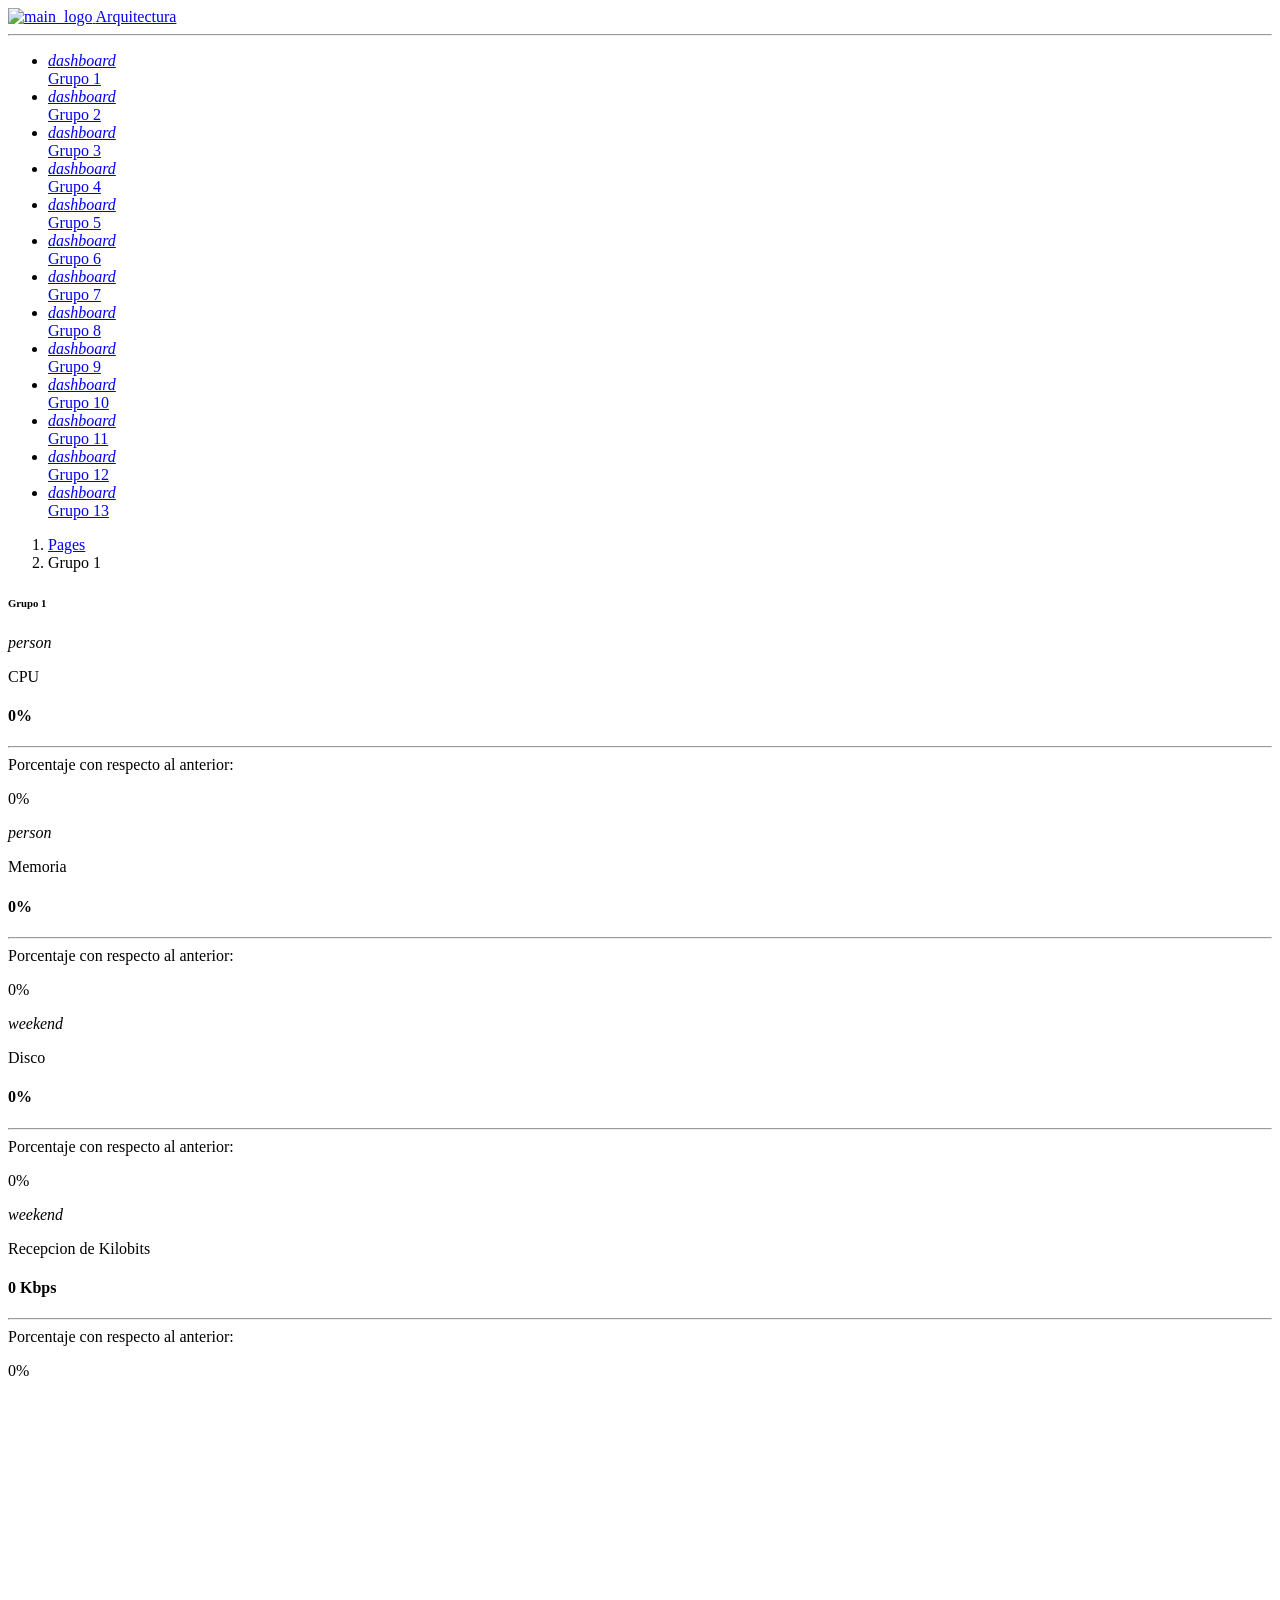
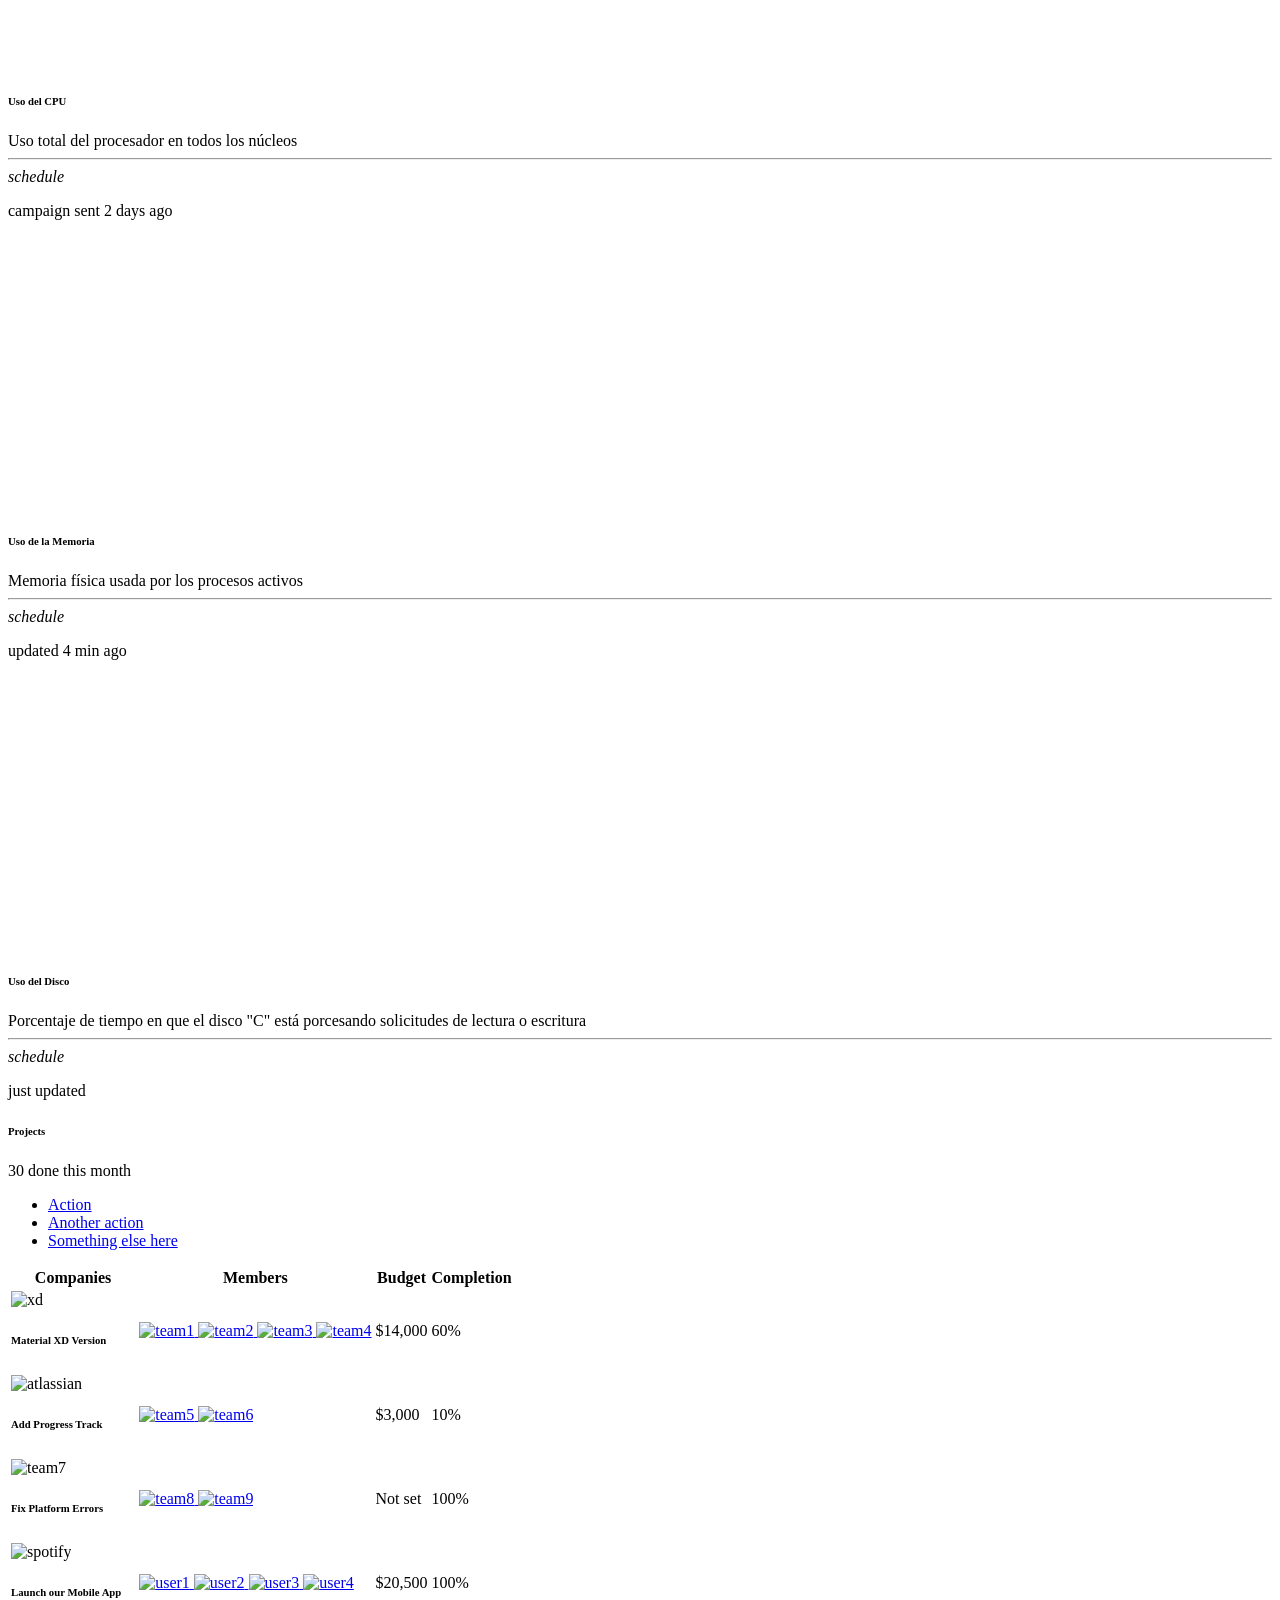
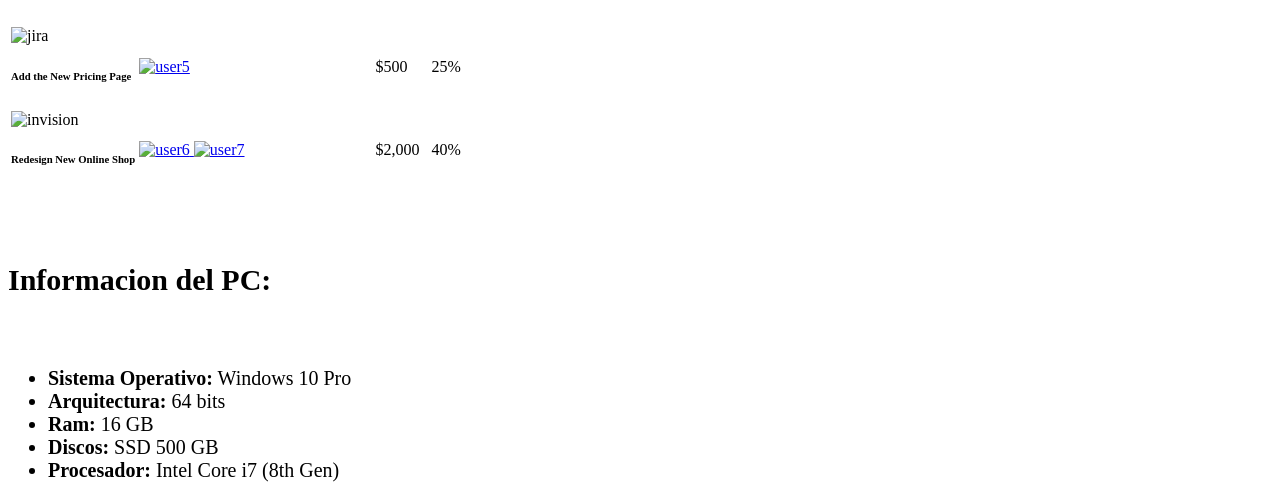
==== pages/grupo1.html @ e3a9331c "Update grupo1.html Cambios para el color sea recibido desde el mqttclient.js al html" ====
<!--
=========================================================
* Material Dashboard 2 - v3.1.0
=========================================================

* Product Page: https://www.creative-tim.com/product/material-dashboard
* Copyright 2023 Creative Tim (https://www.creative-tim.com)
* Licensed under MIT (https://www.creative-tim.com/license)
* Coded by Creative Tim

=========================================================

* The above copyright notice and this permission notice shall be included in all copies or substantial portions of the Software.
-->
<!DOCTYPE html>
<html lang="en">

<head>
  <meta charset="utf-8" />
  <meta http-equiv="Content-Type" content="text/html;charset=utf-8"/>
  <meta name="viewport" content="width=device-width, initial-scale=1, shrink-to-fit=no">
  <link rel="apple-touch-icon" sizes="76x76" href="../assets/img/apple-icon.png">
  <link rel="icon" type="image/png" href="../assets/img/favicon.png">
  <script src="https://cdnjs.cloudflare.com/ajax/libs/paho-mqtt/1.0.1/mqttws31.js" type="text/javascript"></script>
  <script type="text/javascript" src="../js/grupo1/mqttclient.js"></script>
  <title>
    Arquitectura Ordenadores
  </title>
  <!--     Fonts and icons     -->
  <link rel="stylesheet" type="text/css" href="https://fonts.googleapis.com/css?family=Roboto:300,400,500,700,900|Roboto+Slab:400,700" />
  <!-- Nucleo Icons -->
  <link href="../assets/css/nucleo-icons.css" rel="stylesheet" />
  <link href="../assets/css/nucleo-svg.css" rel="stylesheet" />
  <!-- Font Awesome Icons -->
  <script src="https://kit.fontawesome.com/42d5adcbca.js" crossorigin="anonymous"></script>
  <!-- Material Icons -->
  <link href="https://fonts.googleapis.com/icon?family=Material+Icons+Round" rel="stylesheet">
  <!-- CSS Files -->
  <link id="pagestyle" href="../assets/css/material-dashboard.css?v=3.1.0" rel="stylesheet" />
  
  <!-- Librerias para mqtt -->
  <script>
    initMqtt();
  </script>
</head>

<body  class="g-sidenav-show  bg-gray-200">
  <aside class="sidenav navbar navbar-vertical navbar-expand-xs border-0 border-radius-xl my-3 fixed-start ms-3   bg-gradient-dark" id="sidenav-main">
    <div class="sidenav-header">
      <i class="fas fa-times p-3 cursor-pointer text-white opacity-5 position-absolute end-0 top-0 d-none d-xl-none" aria-hidden="true" id="iconSidenav"></i>
      <a class="navbar-brand m-0" href="../pages/grupo1.html" target="_blank">
        <img src="../assets/img/logo-ct.png" class="navbar-brand-img h-100" alt="main_logo">
        <span class="ms-1 font-weight-bold text-white">Arquitectura</span>
      </a>
    </div>
    <hr class="horizontal light mt-0 mb-2">
    <div class="collapse navbar-collapse  w-auto " id="sidenav-collapse-main">
      <ul class="navbar-nav">
        <li class="nav-item">
          <a class="nav-link text-white active bg-gradient-primary" href="../pages/grupo1.html">
            <div class="text-white text-center me-2 d-flex align-items-center justify-content-center">
              <i class="material-icons opacity-10">dashboard</i>
            </div>
            <span class="nav-link-text ms-1">Grupo 1</span>
          </a>
        </li>
        <li class="nav-item">
          <a class="nav-link text-white " href="../pages/grupo2.html">
            <div class="text-white text-center me-2 d-flex align-items-center justify-content-center">
              <i class="material-icons opacity-10">dashboard</i>
            </div>
            <span class="nav-link-text ms-1">Grupo 2</span>
          </a>
        </li>
        <li class="nav-item">
          <a class="nav-link text-white " href="../pages/grupo3.html">
            <div class="text-white text-center me-2 d-flex align-items-center justify-content-center">
              <i class="material-icons opacity-10">dashboard</i>
            </div>
            <span class="nav-link-text ms-1">Grupo 3</span>
          </a>
        </li>
        <li class="nav-item">
          <a class="nav-link text-white " href="../pages/grupo4.html">
            <div class="text-white text-center me-2 d-flex align-items-center justify-content-center">
              <i class="material-icons opacity-10">dashboard</i>
            </div>
            <span class="nav-link-text ms-1">Grupo 4</span>
          </a>
        </li>
        <li class="nav-item">
          <a class="nav-link text-white " href="../pages/grupo5.html">
            <div class="text-white text-center me-2 d-flex align-items-center justify-content-center">
              <i class="material-icons opacity-10">dashboard</i>
            </div>
            <span class="nav-link-text ms-1">Grupo 5</span>
          </a>
        </li>
        <li class="nav-item">
          <a class="nav-link text-white " href="../pages/grupo6.html">
            <div class="text-white text-center me-2 d-flex align-items-center justify-content-center">
              <i class="material-icons opacity-10">dashboard</i>
            </div>
            <span class="nav-link-text ms-1">Grupo 6</span>
          </a>
        </li>
        <li class="nav-item">
          <a class="nav-link text-white " href="../pages/grupo7.html">
            <div class="text-white text-center me-2 d-flex align-items-center justify-content-center">
              <i class="material-icons opacity-10">dashboard</i>
            </div>
            <span class="nav-link-text ms-1">Grupo 7</span>
          </a>
        </li>
        <li class="nav-item">
          <a class="nav-link text-white " href="../pages/grupo8.html">
            <div class="text-white text-center me-2 d-flex align-items-center justify-content-center">
              <i class="material-icons opacity-10">dashboard</i>
            </div>
            <span class="nav-link-text ms-1">Grupo 8</span>
          </a>
        </li>
        <li class="nav-item">
          <a class="nav-link text-white " href="../pages/grupo9.html">
            <div class="text-white text-center me-2 d-flex align-items-center justify-content-center">
              <i class="material-icons opacity-10">dashboard</i>
            </div>
            <span class="nav-link-text ms-1">Grupo 9</span>
          </a>
        </li>
        <li class="nav-item">
          <a class="nav-link text-white " href="../pages/grupo10.html">
            <div class="text-white text-center me-2 d-flex align-items-center justify-content-center">
              <i class="material-icons opacity-10">dashboard</i>
            </div>
            <span class="nav-link-text ms-1">Grupo 10</span>
          </a>
        </li>
        <li class="nav-item">
          <a class="nav-link text-white " href="../pages/grupo11.html">
            <div class="text-white text-center me-2 d-flex align-items-center justify-content-center">
              <i class="material-icons opacity-10">dashboard</i>
            </div>
            <span class="nav-link-text ms-1">Grupo 11</span>
          </a>
        </li>
        <li class="nav-item">
          <a class="nav-link text-white " href="../pages/grupo12.html">
            <div class="text-white text-center me-2 d-flex align-items-center justify-content-center">
              <i class="material-icons opacity-10">dashboard</i>
            </div>
            <span class="nav-link-text ms-1">Grupo 12</span>
          </a>
        </li>
        <li class="nav-item">
          <a class="nav-link text-white " href="../pages/grupo13.html">
            <div class="text-white text-center me-2 d-flex align-items-center justify-content-center">
              <i class="material-icons opacity-10">dashboard</i>
            </div>
            <span class="nav-link-text ms-1">Grupo 13</span>
          </a>
        </li>
        
      </ul>
    </div>
  </aside>
  <main class="main-content position-relative max-height-vh-100 h-100 border-radius-lg ">
    <!-- Navbar -->
    <nav class="navbar navbar-main navbar-expand-lg px-0 mx-4 shadow-none border-radius-xl" id="navbarBlur" data-scroll="true">
      <div class="container-fluid py-1 px-3">
        <nav aria-label="breadcrumb">
          <ol class="breadcrumb bg-transparent mb-0 pb-0 pt-1 px-0 me-sm-6 me-5">
            <li class="breadcrumb-item text-sm"><a class="opacity-5 text-dark" href="javascript:;">Pages</a></li>
            <li class="breadcrumb-item text-sm text-dark active" aria-current="page">Grupo 1</li>
          </ol>
          <h6 class="font-weight-bolder mb-0">Grupo 1</h6>
        </nav>
     
      </div>
    </nav>
    <!-- End Navbar -->
    <div class="container-fluid py-4">
      <div class="row">
        
        <div class="col-xl-3 col-sm-6 mb-xl-0 mb-4">
          <div class="card">
            <div class="card-header p-3 pt-2">
              <div class="icon icon-lg icon-shape bg-gradient-primary shadow-primary text-center border-radius-xl mt-n4 position-absolute">
                <i class="material-icons opacity-10">person</i>
              </div>
              <div class="text-end pt-1">
                <p class="text-sm mb-0 text-capitalize">CPU</p>
                <h4 class="mb-0"><span id="cpuValue">0</span>%</h4>
              </div>
            </div>
            <hr class="dark horizontal my-0">
            <div class="card-footer p-3">
              Porcentaje con respecto al anterior:
              <p class="mb-0"><span class="text-sm font-weight-bolder"><span id="cpuPercentage">0%</span></span></p>
            </div>
          </div>
        </div>
        <div class="col-xl-3 col-sm-6 mb-xl-0 mb-4">
          <div class="card">
            <div class="card-header p-3 pt-2">
              <div class="icon icon-lg icon-shape bg-gradient-success shadow-success text-center border-radius-xl mt-n4 position-absolute">
                <i class="material-icons opacity-10">person</i>
              </div>
              <div class="text-end pt-1">
                <p class="text-sm mb-0 text-capitalize">Memoria</p>
                <h4 class="mb-0"><span id="memoryValue">0</span>%</h4>
              </div>
            </div>
            <hr class="dark horizontal my-0">
            <div class="card-footer p-3">
              Porcentaje con respecto al anterior:
              <p class="mb-0"><span class="text-sm font-weight-bolder"><span id="memoryPercentage">0%</span></span></p>
            </div>
          </div>
        </div>
        <div class="col-xl-3 col-sm-6 mb-xl-0 mb-4">
          <div class="card">
            <div class="card-header p-3 pt-2">
              <div class="icon icon-lg icon-shape bg-gradient-dark shadow-dark text-center border-radius-xl mt-n4 position-absolute">
                <i class="material-icons opacity-10">weekend</i>
              </div>
              <div class="text-end pt-1">
                <p class="text-sm mb-0 text-capitalize">Disco</p>
                <h4 class="mb-0"><span id="diskValue">0</span>%</h4>
              </div>
            </div>
            <hr class="dark horizontal my-0">
            <div class="card-footer p-3">
              Porcentaje con respecto al anterior:
              <p class="mb-0"><span class="text-sm font-weight-bolder"><span id="diskPercentage">0%</span></span></p>
            </div>
          </div>
        </div>
        <div class="col-xl-3 col-sm-6">
          <div class="card">
            <div class="card-header p-3 pt-2">
              <div class="icon icon-lg icon-shape bg-gradient-info shadow-info text-center border-radius-xl mt-n4 position-absolute">
                <i class="material-icons opacity-10">weekend</i>
              </div>
              <div class="text-end pt-1">
                <p class="text-sm mb-0 text-capitalize">Recepcion de Kilobits</p>
                <h4 class="mb-0"><span id="RecepcionValue">0</span> Kbps</h4>
              </div>
            </div>
            <hr class="dark horizontal my-0">
            <div class="card-footer p-3">
              Porcentaje con respecto al anterior:
              <p class="mb-0"><span class="text-sm font-weight-bolder"><span id="RecepcionPercentage">0%</span></span></p>
            </div>
          </div>
        </div>
      </div>
      <div class="row mt-4">
        <div class="col-lg-4 col-md-6 mt-4 mb-4">
          <div class="card z-index-2 ">
            <div class="card-header p-0 position-relative mt-n4 mx-3 z-index-2 bg-transparent">
              <div class="bg-gradient-primary shadow-primary border-radius-lg py-3 pe-1">
                <div class="chart">
                  <canvas id="myChartCPU" class="chart-canvas" height="270"></canvas>
                </div>
              </div>
            </div>
            <div class="card-body">
              <h6 class="mb-0 "> Uso del CPU</h6>
              Uso total del procesador en todos los núcleos
              <hr class="dark horizontal">
              <div class="d-flex ">
                <i class="material-icons text-sm my-auto me-1">schedule</i>
                <p class="mb-0 text-sm"> campaign sent 2 days ago </p>
              </div>
            </div>
          </div>
        </div>
        <div class="col-lg-4 col-md-6 mt-4 mb-4">
          <div class="card z-index-2  ">
            <div class="card-header p-0 position-relative mt-n4 mx-3 z-index-2 bg-transparent">
              <div class="bg-gradient-success shadow-success border-radius-lg py-3 pe-1">
                <div class="chart">
                  <canvas id="myChartMemory" class="chart-canvas" height="270"></canvas>
                </div>
              </div>
            </div>
            <div class="card-body">
              <h6 class="mb-0 "> Uso de la Memoria </h6>
              Memoria física usada por los procesos activos
              <hr class="dark horizontal">
              <div class="d-flex ">
                <i class="material-icons text-sm my-auto me-1">schedule</i>
                <p class="mb-0 text-sm"> updated 4 min ago </p>
              </div>
            </div>
          </div>
        </div>
        <div class="col-lg-4 mt-4 mb-3">
          <div class="card z-index-2 ">
            <div class="card-header p-0 position-relative mt-n4 mx-3 z-index-2 bg-transparent">
              <div class="bg-gradient-dark shadow-dark border-radius-lg py-3 pe-1">
                <div class="chart">
                  <canvas id="myChartDisk" class="chart-canvas" height="270"></canvas>
                </div>
              </div>
            </div>
            <div class="card-body">
              <h6 class="mb-0 "> Uso del Disco</h6>
              Porcentaje de tiempo en que el disco "C" está porcesando solicitudes de lectura o escritura
              <hr class="dark horizontal">
              <div class="d-flex ">
                <i class="material-icons text-sm my-auto me-1">schedule</i>
                <p class="mb-0 text-sm">just updated</p>
              </div>
            </div>
          </div>
        </div>
      </div>
      <div class="row mb-4">
        <div class="col-lg-8 col-md-6 mb-md-0 mb-4">
          <div class="card">
            <div class="card-header pb-0">
              <div class="row">
                <div class="col-lg-6 col-7">
                  <h6>Projects</h6>
                  <p class="text-sm mb-0">
                    <i class="fa fa-check text-info" aria-hidden="true"></i>
                    <span class="font-weight-bold ms-1">30 done</span> this month
                  </p>
                </div>
                <div class="col-lg-6 col-5 my-auto text-end">
                  <div class="dropdown float-lg-end pe-4">
                    <a class="cursor-pointer" id="dropdownTable" data-bs-toggle="dropdown" aria-expanded="false">
                      <i class="fa fa-ellipsis-v text-secondary"></i>
                    </a>
                    <ul class="dropdown-menu px-2 py-3 ms-sm-n4 ms-n5" aria-labelledby="dropdownTable">
                      <li><a class="dropdown-item border-radius-md" href="javascript:;">Action</a></li>
                      <li><a class="dropdown-item border-radius-md" href="javascript:;">Another action</a></li>
                      <li><a class="dropdown-item border-radius-md" href="javascript:;">Something else here</a></li>
                    </ul>
                  </div>
                </div>
              </div>
            </div>
            <div class="card-body px-0 pb-2">
              <div class="table-responsive">
                <table class="table align-items-center mb-0">
                  <thead>
                    <tr>
                      <th class="text-uppercase text-secondary text-xxs font-weight-bolder opacity-7">Companies</th>
                      <th class="text-uppercase text-secondary text-xxs font-weight-bolder opacity-7 ps-2">Members</th>
                      <th class="text-center text-uppercase text-secondary text-xxs font-weight-bolder opacity-7">Budget</th>
                      <th class="text-center text-uppercase text-secondary text-xxs font-weight-bolder opacity-7">Completion</th>
                    </tr>
                  </thead>
                  <tbody>
                    <tr>
                      <td>
                        <div class="d-flex px-2 py-1">
                          <div>
                            <img src="../assets/img/small-logos/logo-xd.svg" class="avatar avatar-sm me-3" alt="xd">
                          </div>
                          <div class="d-flex flex-column justify-content-center">
                            <h6 class="mb-0 text-sm">Material XD Version</h6>
                          </div>
                        </div>
                      </td>
                      <td>
                        <div class="avatar-group mt-2">
                          <a href="javascript:;" class="avatar avatar-xs rounded-circle" data-bs-toggle="tooltip" data-bs-placement="bottom" title="Ryan Tompson">
                            <img src="../assets/img/team-1.jpg" alt="team1">
                          </a>
                          <a href="javascript:;" class="avatar avatar-xs rounded-circle" data-bs-toggle="tooltip" data-bs-placement="bottom" title="Romina Hadid">
                            <img src="../assets/img/team-2.jpg" alt="team2">
                          </a>
                          <a href="javascript:;" class="avatar avatar-xs rounded-circle" data-bs-toggle="tooltip" data-bs-placement="bottom" title="Alexander Smith">
                            <img src="../assets/img/team-3.jpg" alt="team3">
                          </a>
                          <a href="javascript:;" class="avatar avatar-xs rounded-circle" data-bs-toggle="tooltip" data-bs-placement="bottom" title="Jessica Doe">
                            <img src="../assets/img/team-4.jpg" alt="team4">
                          </a>
                        </div>
                      </td>
                      <td class="align-middle text-center text-sm">
                        <span class="text-xs font-weight-bold"> $14,000 </span>
                      </td>
                      <td class="align-middle">
                        <div class="progress-wrapper w-75 mx-auto">
                          <div class="progress-info">
                            <div class="progress-percentage">
                              <span class="text-xs font-weight-bold">60%</span>
                            </div>
                          </div>
                          <div class="progress">
                            <div class="progress-bar bg-gradient-info w-60" role="progressbar" aria-valuenow="60" aria-valuemin="0" aria-valuemax="100"></div>
                          </div>
                        </div>
                      </td>
                    </tr>
                    <tr>
                      <td>
                        <div class="d-flex px-2 py-1">
                          <div>
                            <img src="../assets/img/small-logos/logo-atlassian.svg" class="avatar avatar-sm me-3" alt="atlassian">
                          </div>
                          <div class="d-flex flex-column justify-content-center">
                            <h6 class="mb-0 text-sm">Add Progress Track</h6>
                          </div>
                        </div>
                      </td>
                      <td>
                        <div class="avatar-group mt-2">
                          <a href="javascript:;" class="avatar avatar-xs rounded-circle" data-bs-toggle="tooltip" data-bs-placement="bottom" title="Romina Hadid">
                            <img src="../assets/img/team-2.jpg" alt="team5">
                          </a>
                          <a href="javascript:;" class="avatar avatar-xs rounded-circle" data-bs-toggle="tooltip" data-bs-placement="bottom" title="Jessica Doe">
                            <img src="../assets/img/team-4.jpg" alt="team6">
                          </a>
                        </div>
                      </td>
                      <td class="align-middle text-center text-sm">
                        <span class="text-xs font-weight-bold"> $3,000 </span>
                      </td>
                      <td class="align-middle">
                        <div class="progress-wrapper w-75 mx-auto">
                          <div class="progress-info">
                            <div class="progress-percentage">
                              <span class="text-xs font-weight-bold">10%</span>
                            </div>
                          </div>
                          <div class="progress">
                            <div class="progress-bar bg-gradient-info w-10" role="progressbar" aria-valuenow="10" aria-valuemin="0" aria-valuemax="100"></div>
                          </div>
                        </div>
                      </td>
                    </tr>
                    <tr>
                      <td>
                        <div class="d-flex px-2 py-1">
                          <div>
                            <img src="../assets/img/small-logos/logo-slack.svg" class="avatar avatar-sm me-3" alt="team7">
                          </div>
                          <div class="d-flex flex-column justify-content-center">
                            <h6 class="mb-0 text-sm">Fix Platform Errors</h6>
                          </div>
                        </div>
                      </td>
                      <td>
                        <div class="avatar-group mt-2">
                          <a href="javascript:;" class="avatar avatar-xs rounded-circle" data-bs-toggle="tooltip" data-bs-placement="bottom" title="Romina Hadid">
                            <img src="../assets/img/team-3.jpg" alt="team8">
                          </a>
                          <a href="javascript:;" class="avatar avatar-xs rounded-circle" data-bs-toggle="tooltip" data-bs-placement="bottom" title="Jessica Doe">
                            <img src="../assets/img/team-1.jpg" alt="team9">
                          </a>
                        </div>
                      </td>
                      <td class="align-middle text-center text-sm">
                        <span class="text-xs font-weight-bold"> Not set </span>
                      </td>
                      <td class="align-middle">
                        <div class="progress-wrapper w-75 mx-auto">
                          <div class="progress-info">
                            <div class="progress-percentage">
                              <span class="text-xs font-weight-bold">100%</span>
                            </div>
                          </div>
                          <div class="progress">
                            <div class="progress-bar bg-gradient-success w-100" role="progressbar" aria-valuenow="100" aria-valuemin="0" aria-valuemax="100"></div>
                          </div>
                        </div>
                      </td>
                    </tr>
                    <tr>
                      <td>
                        <div class="d-flex px-2 py-1">
                          <div>
                            <img src="../assets/img/small-logos/logo-spotify.svg" class="avatar avatar-sm me-3" alt="spotify">
                          </div>
                          <div class="d-flex flex-column justify-content-center">
                            <h6 class="mb-0 text-sm">Launch our Mobile App</h6>
                          </div>
                        </div>
                      </td>
                      <td>
                        <div class="avatar-group mt-2">
                          <a href="javascript:;" class="avatar avatar-xs rounded-circle" data-bs-toggle="tooltip" data-bs-placement="bottom" title="Ryan Tompson">
                            <img src="../assets/img/team-4.jpg" alt="user1">
                          </a>
                          <a href="javascript:;" class="avatar avatar-xs rounded-circle" data-bs-toggle="tooltip" data-bs-placement="bottom" title="Romina Hadid">
                            <img src="../assets/img/team-3.jpg" alt="user2">
                          </a>
                          <a href="javascript:;" class="avatar avatar-xs rounded-circle" data-bs-toggle="tooltip" data-bs-placement="bottom" title="Alexander Smith">
                            <img src="../assets/img/team-4.jpg" alt="user3">
                          </a>
                          <a href="javascript:;" class="avatar avatar-xs rounded-circle" data-bs-toggle="tooltip" data-bs-placement="bottom" title="Jessica Doe">
                            <img src="../assets/img/team-1.jpg" alt="user4">
                          </a>
                        </div>
                      </td>
                      <td class="align-middle text-center text-sm">
                        <span class="text-xs font-weight-bold"> $20,500 </span>
                      </td>
                      <td class="align-middle">
                        <div class="progress-wrapper w-75 mx-auto">
                          <div class="progress-info">
                            <div class="progress-percentage">
                              <span class="text-xs font-weight-bold">100%</span>
                            </div>
                          </div>
                          <div class="progress">
                            <div class="progress-bar bg-gradient-success w-100" role="progressbar" aria-valuenow="100" aria-valuemin="0" aria-valuemax="100"></div>
                          </div>
                        </div>
                      </td>
                    </tr>
                    <tr>
                      <td>
                        <div class="d-flex px-2 py-1">
                          <div>
                            <img src="../assets/img/small-logos/logo-jira.svg" class="avatar avatar-sm me-3" alt="jira">
                          </div>
                          <div class="d-flex flex-column justify-content-center">
                            <h6 class="mb-0 text-sm">Add the New Pricing Page</h6>
                          </div>
                        </div>
                      </td>
                      <td>
                        <div class="avatar-group mt-2">
                          <a href="javascript:;" class="avatar avatar-xs rounded-circle" data-bs-toggle="tooltip" data-bs-placement="bottom" title="Ryan Tompson">
                            <img src="../assets/img/team-4.jpg" alt="user5">
                          </a>
                        </div>
                      </td>
                      <td class="align-middle text-center text-sm">
                        <span class="text-xs font-weight-bold"> $500 </span>
                      </td>
                      <td class="align-middle">
                        <div class="progress-wrapper w-75 mx-auto">
                          <div class="progress-info">
                            <div class="progress-percentage">
                              <span class="text-xs font-weight-bold">25%</span>
                            </div>
                          </div>
                          <div class="progress">
                            <div class="progress-bar bg-gradient-info w-25" role="progressbar" aria-valuenow="25" aria-valuemin="0" aria-valuemax="25"></div>
                          </div>
                        </div>
                      </td>
                    </tr>
                    <tr>
                      <td>
                        <div class="d-flex px-2 py-1">
                          <div>
                            <img src="../assets/img/small-logos/logo-invision.svg" class="avatar avatar-sm me-3" alt="invision">
                          </div>
                          <div class="d-flex flex-column justify-content-center">
                            <h6 class="mb-0 text-sm">Redesign New Online Shop</h6>
                          </div>
                        </div>
                      </td>
                      <td>
                        <div class="avatar-group mt-2">
                          <a href="javascript:;" class="avatar avatar-xs rounded-circle" data-bs-toggle="tooltip" data-bs-placement="bottom" title="Ryan Tompson">
                            <img src="../assets/img/team-1.jpg" alt="user6">
                          </a>
                          <a href="javascript:;" class="avatar avatar-xs rounded-circle" data-bs-toggle="tooltip" data-bs-placement="bottom" title="Jessica Doe">
                            <img src="../assets/img/team-4.jpg" alt="user7">
                          </a>
                        </div>
                      </td>
                      <td class="align-middle text-center text-sm">
                        <span class="text-xs font-weight-bold"> $2,000 </span>
                      </td>
                      <td class="align-middle">
                        <div class="progress-wrapper w-75 mx-auto">
                          <div class="progress-info">
                            <div class="progress-percentage">
                              <span class="text-xs font-weight-bold">40%</span>
                            </div>
                          </div>
                          <div class="progress">
                            <div class="progress-bar bg-gradient-info w-40" role="progressbar" aria-valuenow="40" aria-valuemin="0" aria-valuemax="40"></div>
                          </div>
                        </div>
                      </td>
                    </tr>
                  </tbody>
                </table>
              </div>
            </div>
          </div>
        </div>
        <div class="col-lg-4 col-md-6">
          <div class="card h-100" style="font-size: 20px;">
            <div class="card-header pb-0" >
              <h6 style="font-size: 30px;">Informacion del PC:</h6>
            </div>
            <div class="card-body p-3">
              <ul style="list-style-type: disc; color: rgb(0, 0, 0);">
                <li><b>Sistema Operativo:</b> Windows 10 Pro</li>
                <li><b>Arquitectura:</b> 64 bits</li>
                <li><b>Ram:</b> 16 GB</li>
                <li><b>Discos:</b> SSD 500 GB</li>
                <li><b>Procesador:</b> Intel Core i7 (8th Gen)</li>            </div>
          </div>
        </div>
    
    </div>
  </main>
  <!--   Core JS Files   -->
  <script src="../assets/js/core/popper.min.js"></script>
  <script src="../assets/js/core/bootstrap.min.js"></script>
  <script src="../assets/js/plugins/perfect-scrollbar.min.js"></script>
  <script src="../assets/js/plugins/smooth-scrollbar.min.js"></script>
  <script src="../assets/js/plugins/chartjs.min.js"></script>
  <script>
    var win = navigator.platform.indexOf('Win') > -1;
    if (win && document.querySelector('#sidenav-scrollbar')) {
      var options = {
        damping: '0.5'
      }
      Scrollbar.init(document.querySelector('#sidenav-scrollbar'), options);
    }
  </script>
  <!-- Github buttons -->
  <script async defer src="https://buttons.github.io/buttons.js"></script>
  <!-- Control Center for Material Dashboard: parallax effects, scripts for the example pages etc -->
  <script src="../assets/js/material-dashboard.min.js?v=3.1.0"></script>

   <!-- Grafico -->
   <script type="text/javascript" src="../js/grupo1/grafico.js"></script>
</body>

</html>
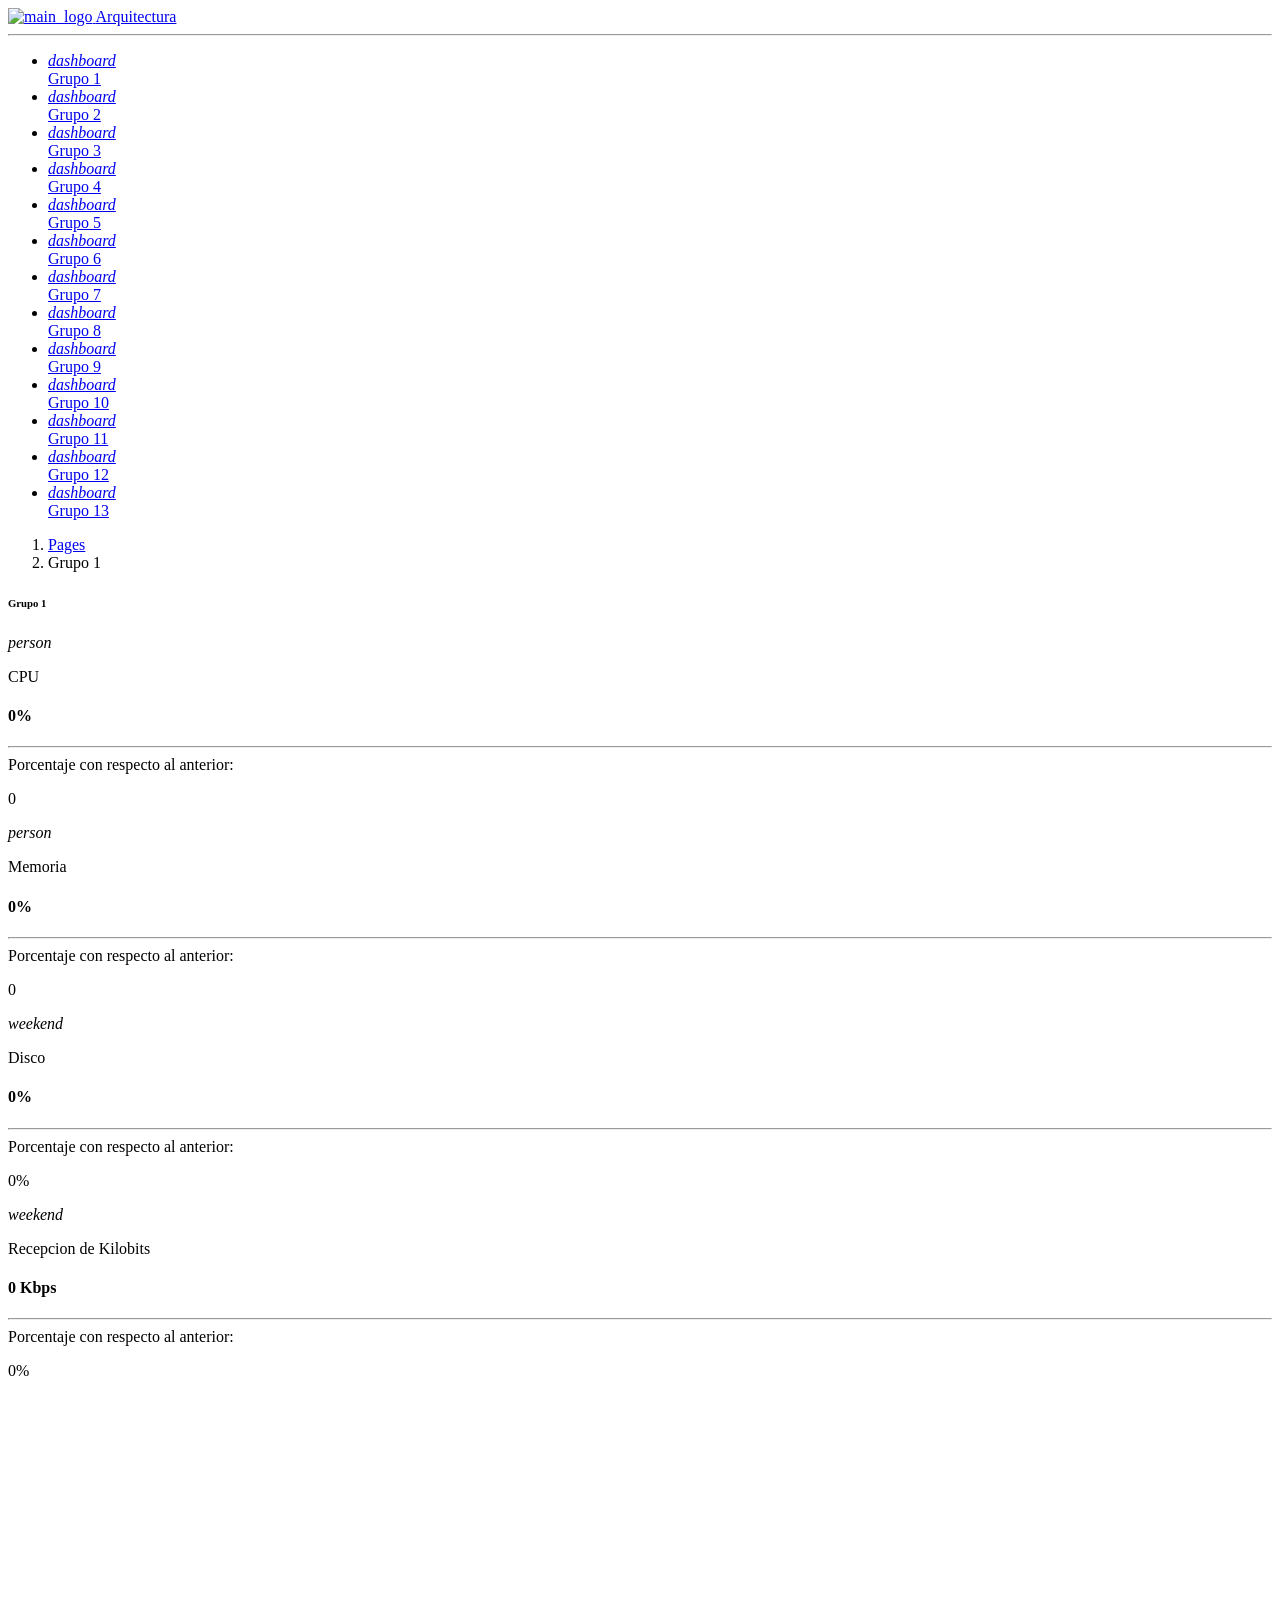
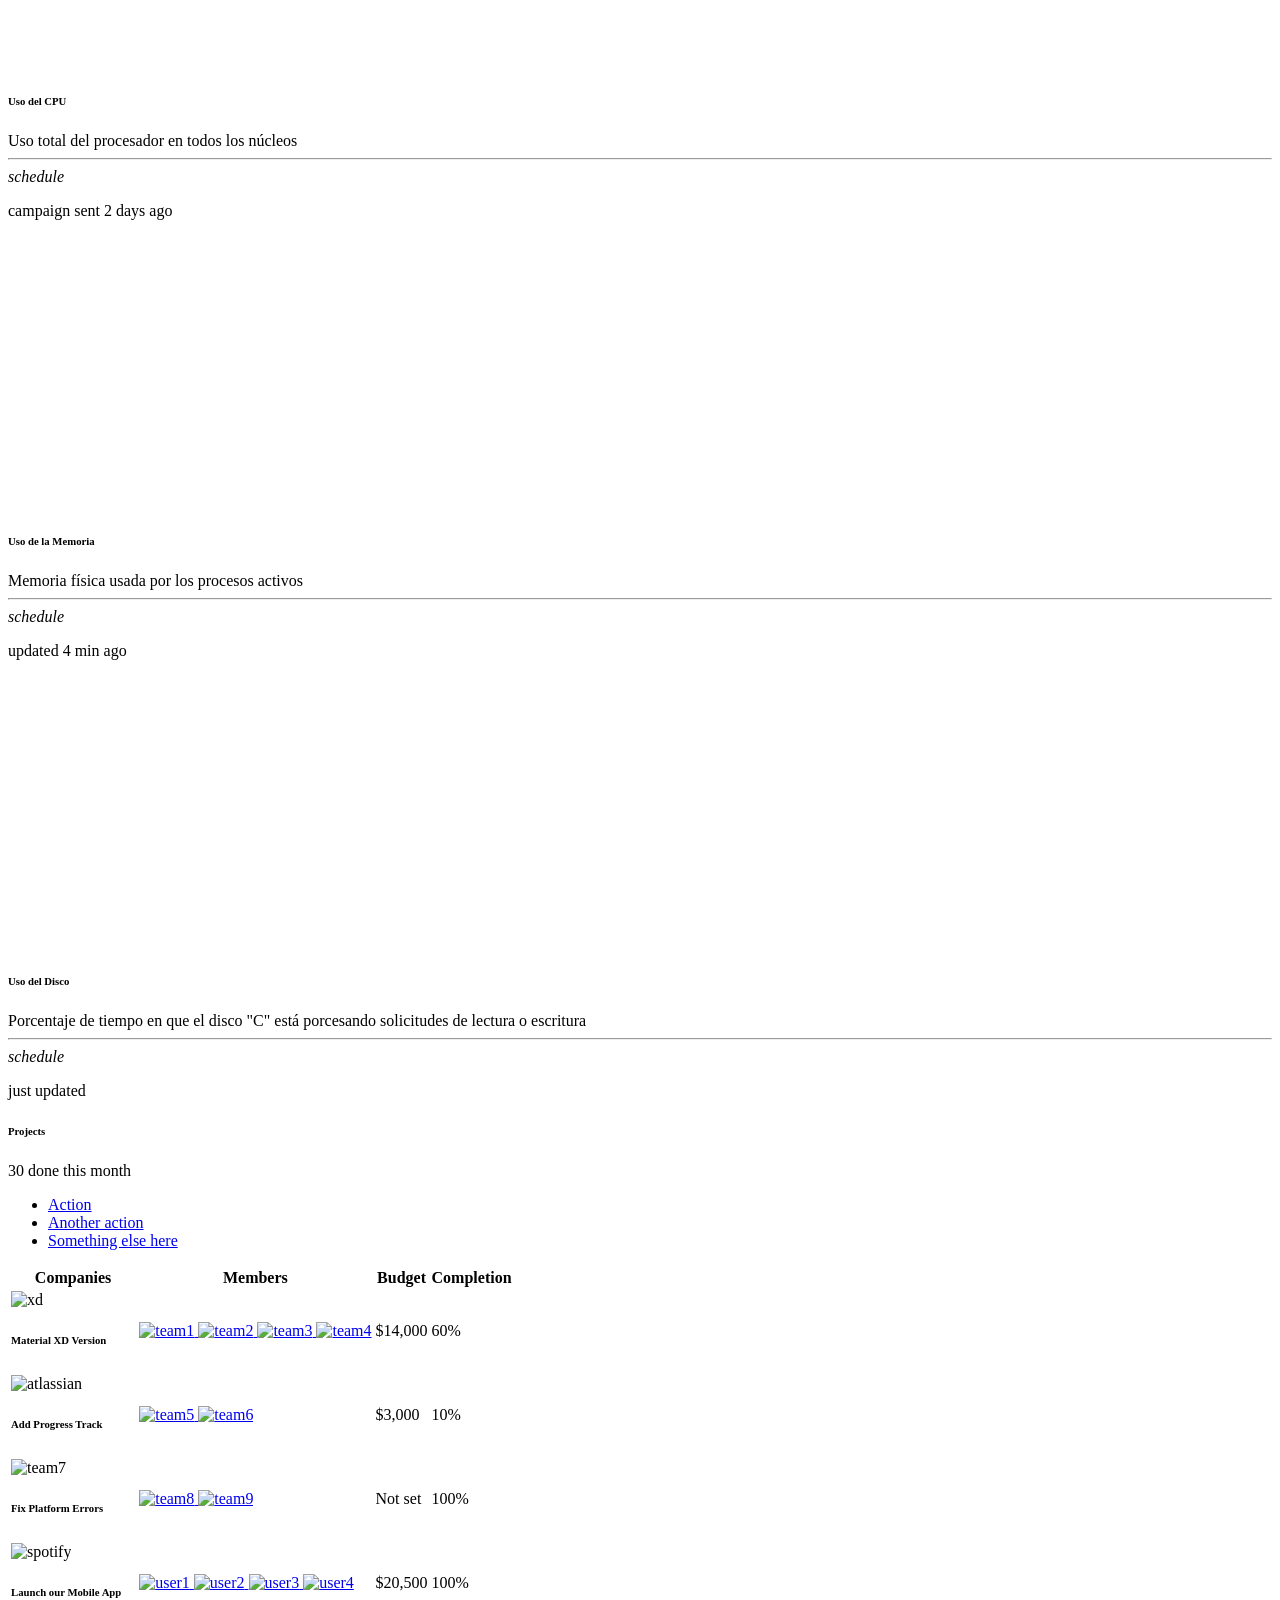
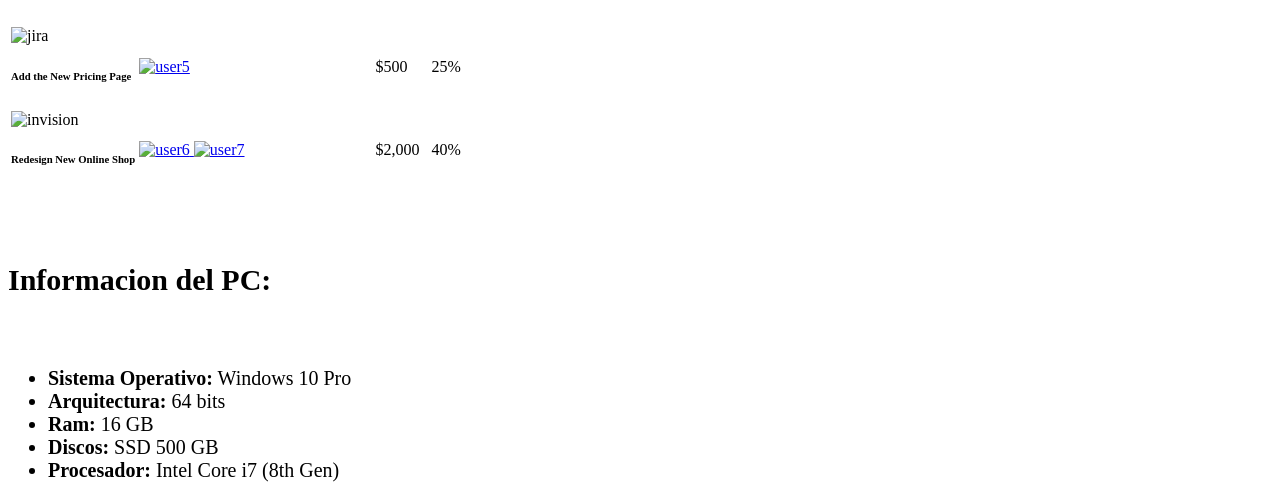
==== commit b1b6b4ab: "Merge branch 'JuanPa90Cap:main' into main" ====
--- a/pages/grupo1.html
+++ b/pages/grupo1.html
@@ -42,6 +42,7 @@
   <script>
     initMqtt();
   </script>
+  
 </head>
 
 <body  class="g-sidenav-show  bg-gray-200">
@@ -196,7 +197,7 @@
             <hr class="dark horizontal my-0">
             <div class="card-footer p-3">
               Porcentaje con respecto al anterior:
-              <p class="mb-0"><span class="text-sm font-weight-bolder"><span id="cpuPercentage">0%</span></span></p>
+              <p class="mb-0"><span class="text-success text-sm font-weight-bolder"><span id="cpuPercentage">0</span></span></p>
             </div>
           </div>
         </div>
@@ -214,7 +215,7 @@
             <hr class="dark horizontal my-0">
             <div class="card-footer p-3">
               Porcentaje con respecto al anterior:
-              <p class="mb-0"><span class="text-sm font-weight-bolder"><span id="memoryPercentage">0%</span></span></p>
+              <p class="mb-0"><span class="text-danger text-sm font-weight-bolder"><span id="memoryPercentage">0</span></span></p>
             </div>
           </div>
         </div>
@@ -232,7 +233,7 @@
             <hr class="dark horizontal my-0">
             <div class="card-footer p-3">
               Porcentaje con respecto al anterior:
-              <p class="mb-0"><span class="text-sm font-weight-bolder"><span id="diskPercentage">0%</span></span></p>
+              <p class="mb-0"><span class="text-success text-sm font-weight-bolder"><span id="diskPercentage">0%</span></span></p>
             </div>
           </div>
         </div>
@@ -250,7 +251,7 @@
             <hr class="dark horizontal my-0">
             <div class="card-footer p-3">
               Porcentaje con respecto al anterior:
-              <p class="mb-0"><span class="text-sm font-weight-bolder"><span id="RecepcionPercentage">0%</span></span></p>
+              <p class="mb-0"><span class="text-success text-sm font-weight-bolder"><span id="RecepcionPercentage">0%</span></span></p>
             </div>
           </div>
         </div>
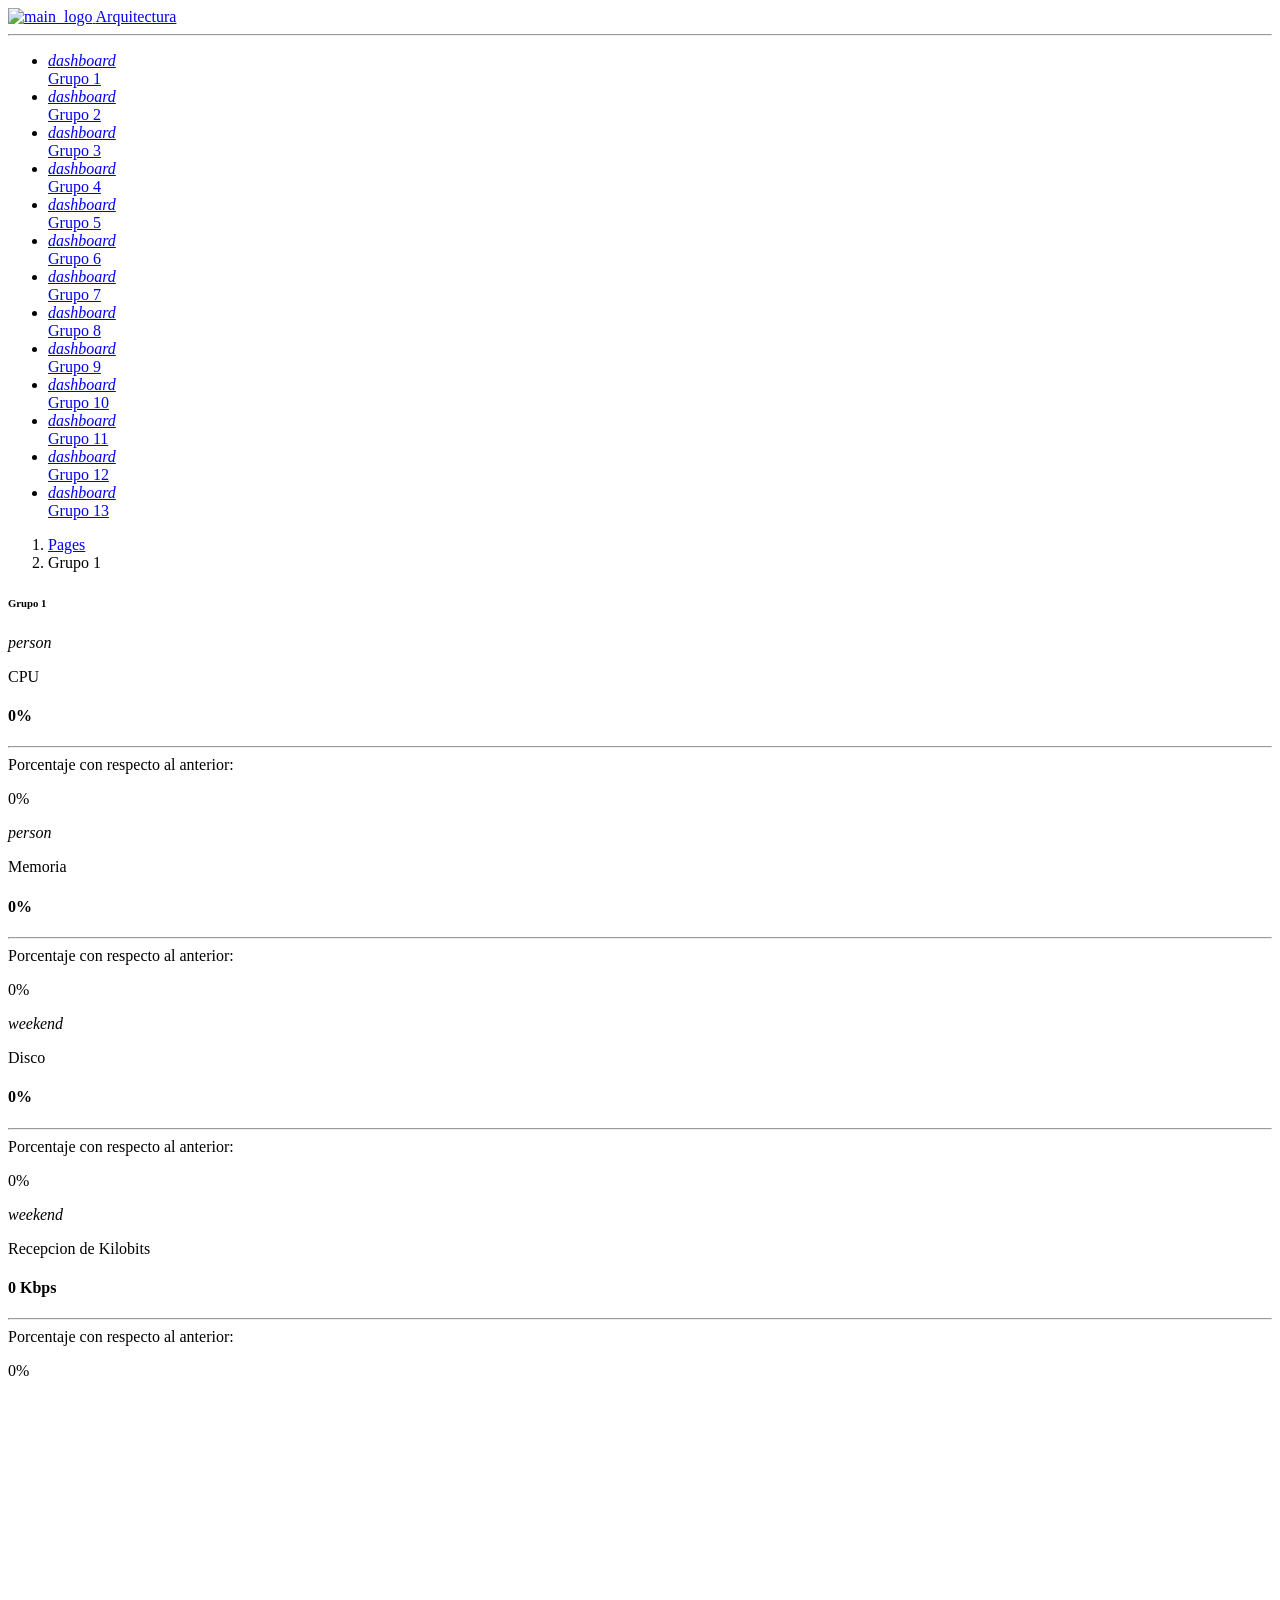
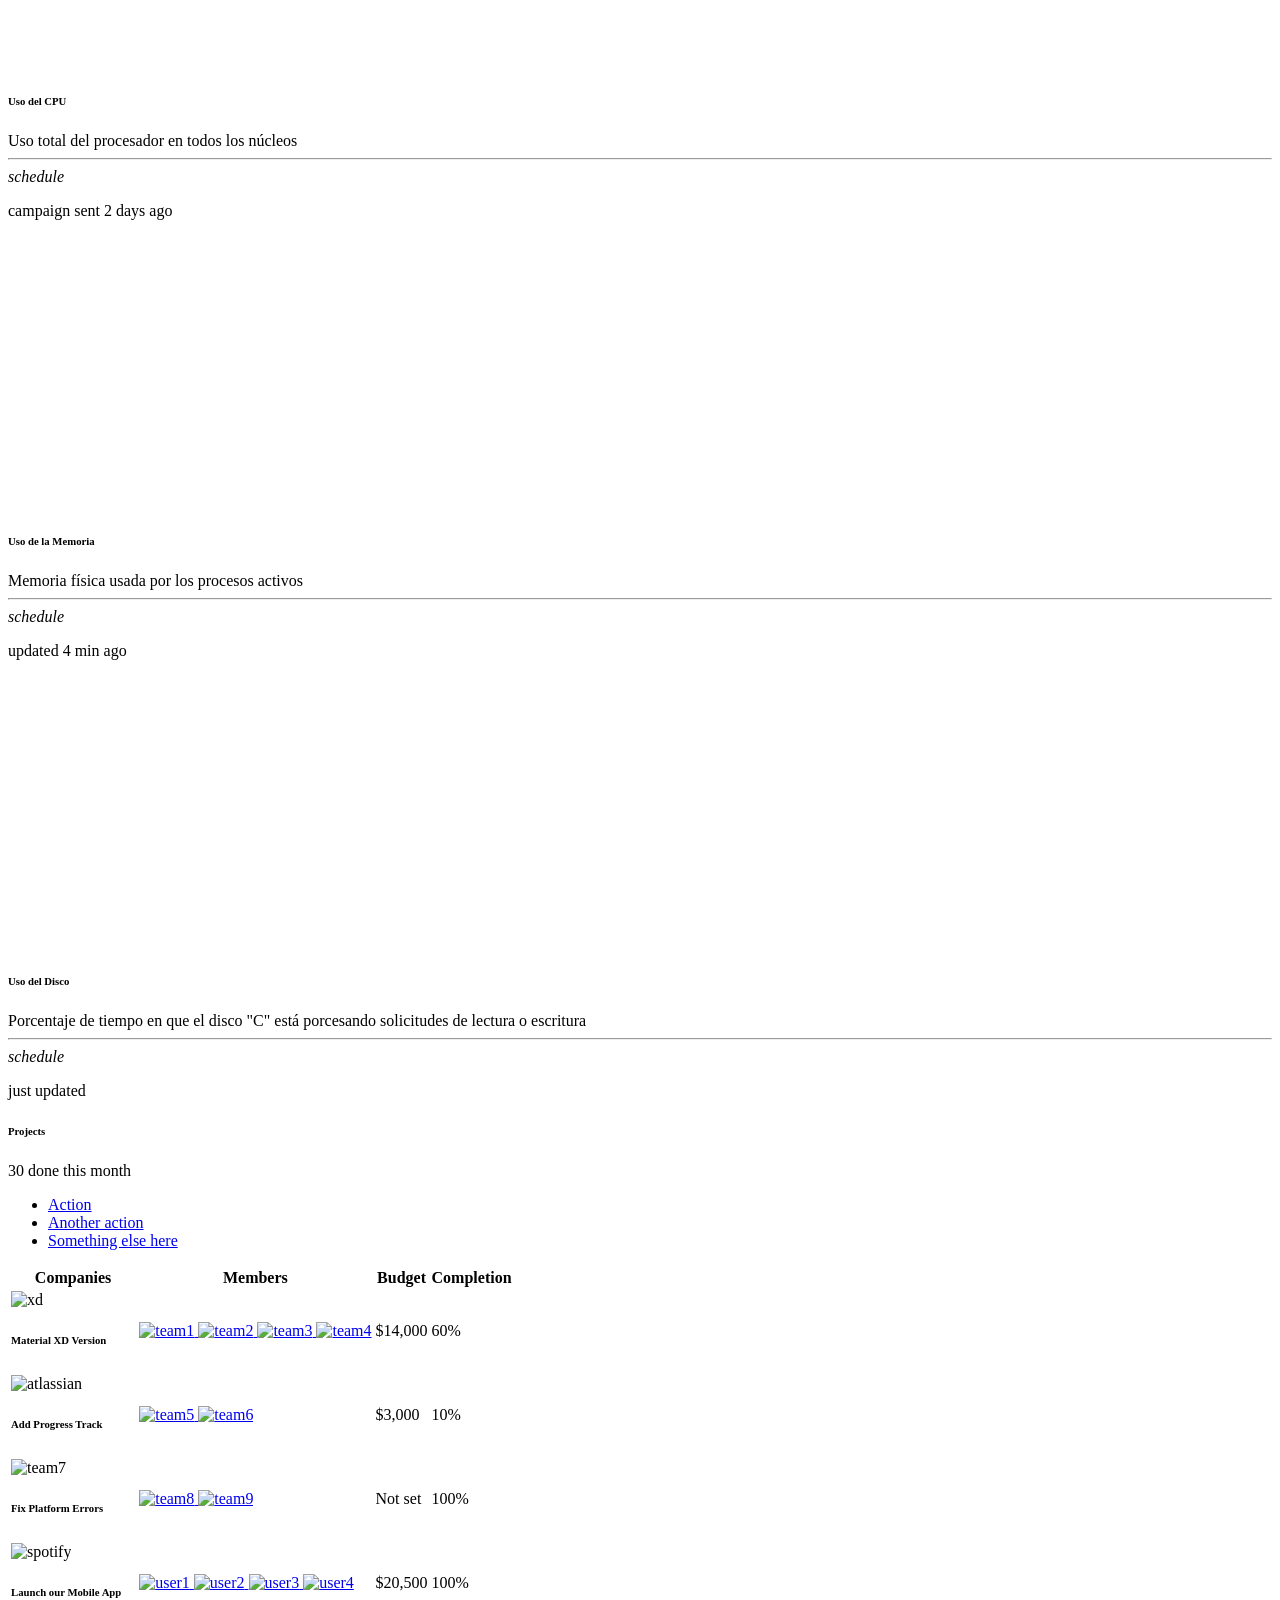
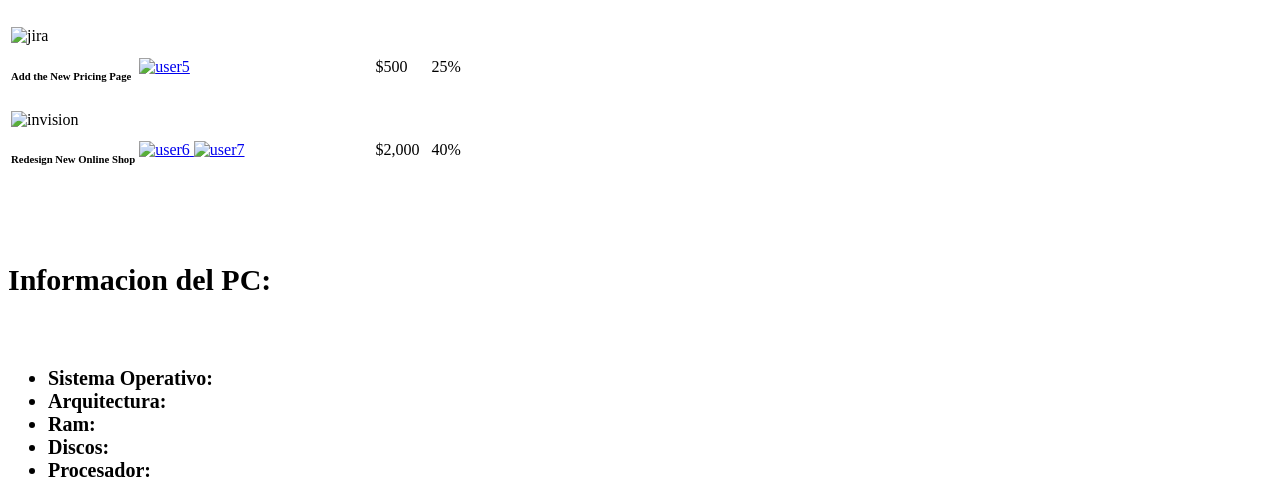
==== commit 75828ce4: "Update info PC Se modifico para que logre recibir los datos y mostrarlos de la información de la PC" ====
--- a/pages/grupo1.html
+++ b/pages/grupo1.html
@@ -42,7 +42,6 @@
   <script>
     initMqtt();
   </script>
-  
 </head>
 
 <body  class="g-sidenav-show  bg-gray-200">
@@ -197,7 +196,7 @@
             <hr class="dark horizontal my-0">
             <div class="card-footer p-3">
               Porcentaje con respecto al anterior:
-              <p class="mb-0"><span class="text-success text-sm font-weight-bolder"><span id="cpuPercentage">0</span></span></p>
+              <p class="mb-0"><span class="text-sm font-weight-bolder"><span id="cpuPercentage">0%</span></span></p>
             </div>
           </div>
         </div>
@@ -215,7 +214,7 @@
             <hr class="dark horizontal my-0">
             <div class="card-footer p-3">
               Porcentaje con respecto al anterior:
-              <p class="mb-0"><span class="text-danger text-sm font-weight-bolder"><span id="memoryPercentage">0</span></span></p>
+              <p class="mb-0"><span class="text-sm font-weight-bolder"><span id="memoryPercentage">0%</span></span></p>
             </div>
           </div>
         </div>
@@ -233,7 +232,7 @@
             <hr class="dark horizontal my-0">
             <div class="card-footer p-3">
               Porcentaje con respecto al anterior:
-              <p class="mb-0"><span class="text-success text-sm font-weight-bolder"><span id="diskPercentage">0%</span></span></p>
+              <p class="mb-0"><span class="text-sm font-weight-bolder"><span id="diskPercentage">0%</span></span></p>
             </div>
           </div>
         </div>
@@ -251,7 +250,7 @@
             <hr class="dark horizontal my-0">
             <div class="card-footer p-3">
               Porcentaje con respecto al anterior:
-              <p class="mb-0"><span class="text-success text-sm font-weight-bolder"><span id="RecepcionPercentage">0%</span></span></p>
+              <p class="mb-0"><span class="text-sm font-weight-bolder"><span id="RecepcionPercentage">0%</span></span></p>
             </div>
           </div>
         </div>
@@ -600,11 +599,12 @@
             </div>
             <div class="card-body p-3">
               <ul style="list-style-type: disc; color: rgb(0, 0, 0);">
-                <li><b>Sistema Operativo:</b> Windows 10 Pro</li>
-                <li><b>Arquitectura:</b> 64 bits</li>
-                <li><b>Ram:</b> 16 GB</li>
-                <li><b>Discos:</b> SSD 500 GB</li>
-                <li><b>Procesador:</b> Intel Core i7 (8th Gen)</li>            </div>
+                <li><b>Sistema Operativo:</b> <span id="sistemaValue"></span></li>
+                <li><b>Arquitectura:</b> <span id="arquitecturaValue"></span></li>
+                <li><b>Ram:</b> <span id="ramValue"></span></li>
+                <li><b>Discos:</b> <span id="almacenamientoValue"></span></li>
+                <li><b>Procesador:</b> <span id="procesadorValue"></span></li>            
+              </div>
           </div>
         </div>
     
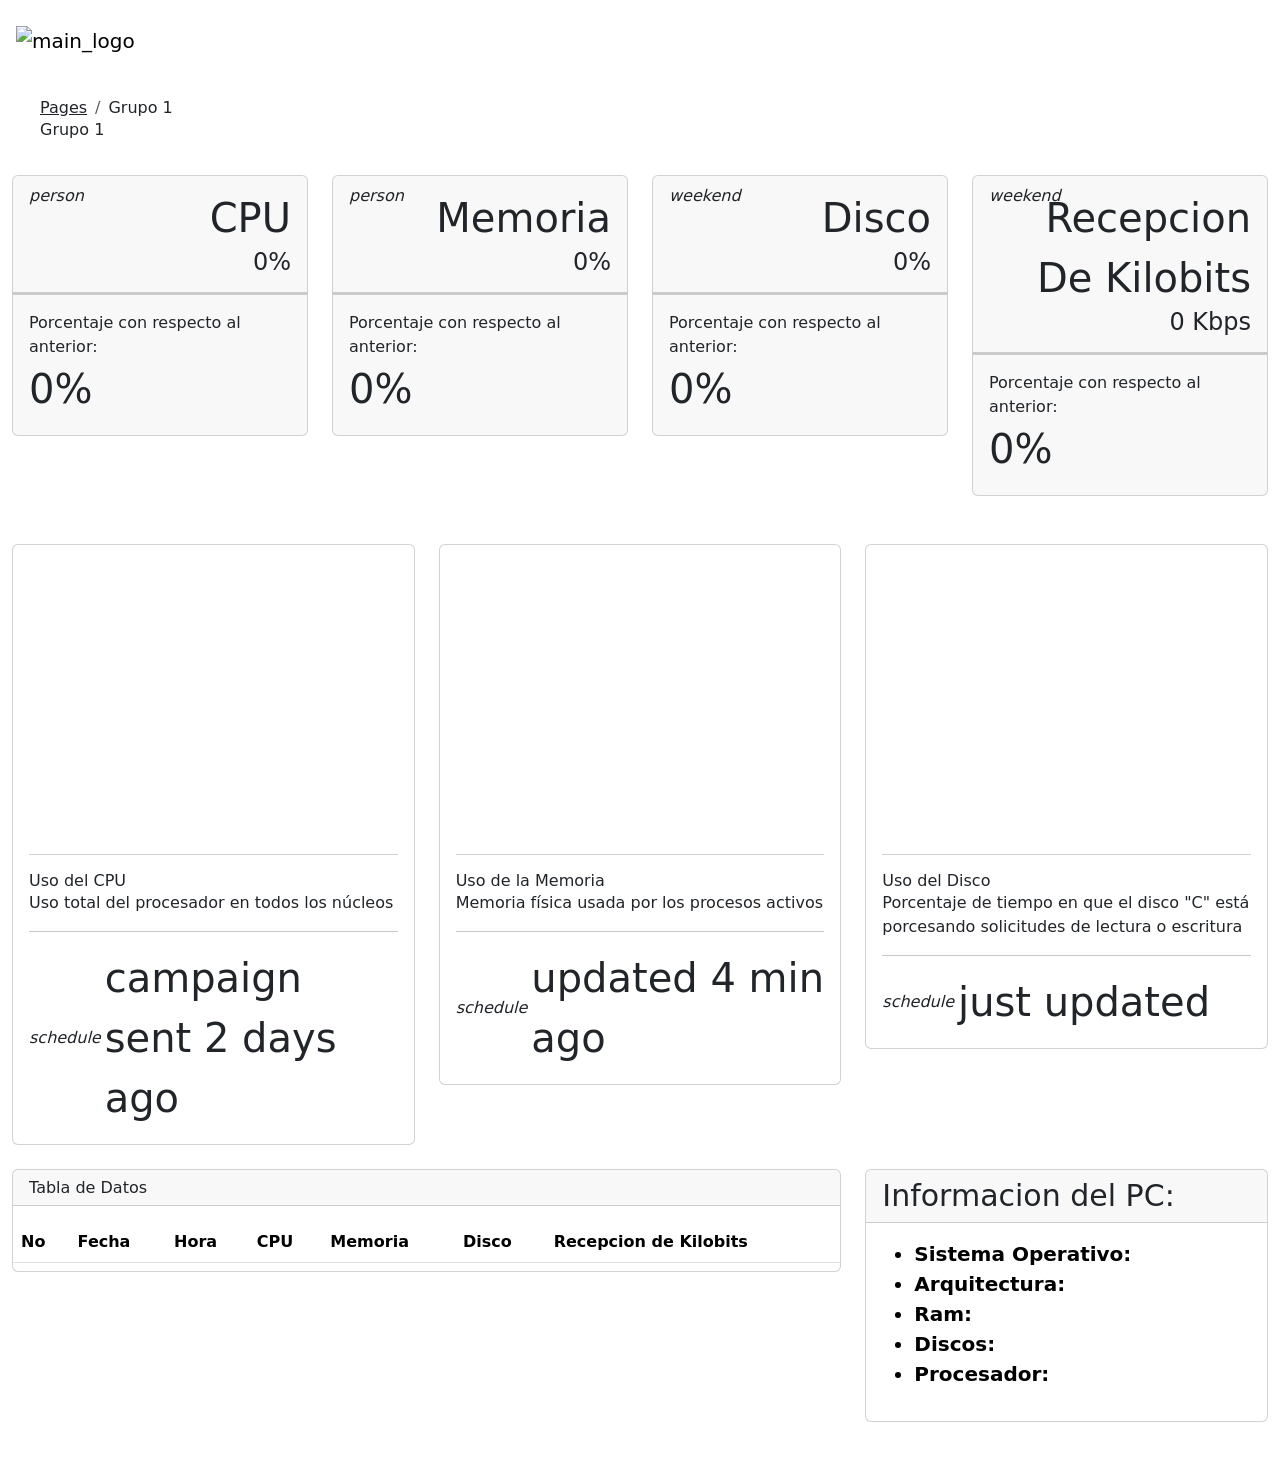
==== commit 9c67b4a0: "Update grupo1.html Se modifico para que la tabla funcione con el firebase.js y muestra su tabla de d" ====
--- a/pages/grupo1.html
+++ b/pages/grupo1.html
@@ -38,6 +38,18 @@
   <!-- CSS Files -->
   <link id="pagestyle" href="../assets/css/material-dashboard.css?v=3.1.0" rel="stylesheet" />
   
+   <!-- jquery -->
+   <script src="https://ajax.googleapis.com/ajax/libs/jquery/3.3.1/jquery.min.js"></script>
+
+   <!-- bootstrap -->
+   <link href="https://cdn.jsdelivr.net/npm/bootstrap@5.1.3/dist/css/bootstrap.min.css" rel="stylesheet" integrity="sha384-1BmE4kWBq78iYhFldvKuhfTAU6auU8tT94WrHftjDbrCEXSU1oBoqyl2QvZ6jIW3" crossorigin="anonymous">
+
+   <link rel="stylesheet"  type="text/css" href="../estilos/style.css">
+   <!-- DataTables -->
+   <link rel="stylesheet"  type="text/css" href="../datatables/datatables.min.css"/>
+   <link rel="stylesheet"  type="text/css" href="../datatables/DataTables-1.11.3/css/dataTables.bootstrap4.min.css"/>
+   <link rel="stylesheet"  type="text/css" href="../datatables/DataTables-1.11.3/css/dataTables.bootstrap4.min.css"/>
+
   <!-- Librerias para mqtt -->
   <script>
     initMqtt();
@@ -323,270 +335,26 @@
             <div class="card-header pb-0">
               <div class="row">
                 <div class="col-lg-6 col-7">
-                  <h6>Projects</h6>
-                  <p class="text-sm mb-0">
-                    <i class="fa fa-check text-info" aria-hidden="true"></i>
-                    <span class="font-weight-bold ms-1">30 done</span> this month
-                  </p>
-                </div>
-                <div class="col-lg-6 col-5 my-auto text-end">
-                  <div class="dropdown float-lg-end pe-4">
-                    <a class="cursor-pointer" id="dropdownTable" data-bs-toggle="dropdown" aria-expanded="false">
-                      <i class="fa fa-ellipsis-v text-secondary"></i>
-                    </a>
-                    <ul class="dropdown-menu px-2 py-3 ms-sm-n4 ms-n5" aria-labelledby="dropdownTable">
-                      <li><a class="dropdown-item border-radius-md" href="javascript:;">Action</a></li>
-                      <li><a class="dropdown-item border-radius-md" href="javascript:;">Another action</a></li>
-                      <li><a class="dropdown-item border-radius-md" href="javascript:;">Something else here</a></li>
-                    </ul>
-                  </div>
+                  <h6>Tabla de Datos</h6>
                 </div>
               </div>
             </div>
             <div class="card-body px-0 pb-2">
               <div class="table-responsive">
-                <table class="table align-items-center mb-0">
+                <table id="tablaValores" class="table align-items-center mb-0" >
                   <thead>
                     <tr>
-                      <th class="text-uppercase text-secondary text-xxs font-weight-bolder opacity-7">Companies</th>
-                      <th class="text-uppercase text-secondary text-xxs font-weight-bolder opacity-7 ps-2">Members</th>
-                      <th class="text-center text-uppercase text-secondary text-xxs font-weight-bolder opacity-7">Budget</th>
-                      <th class="text-center text-uppercase text-secondary text-xxs font-weight-bolder opacity-7">Completion</th>
+                        <th>No</th>
+                        <th>Fecha</th>
+                        <th>Hora</th>
+                        <th>CPU</th>
+                        <th>Memoria</th>
+                        <th>Disco</th>
+                        <th>Recepcion de Kilobits</th>
                     </tr>
-                  </thead>
-                  <tbody>
-                    <tr>
-                      <td>
-                        <div class="d-flex px-2 py-1">
-                          <div>
-                            <img src="../assets/img/small-logos/logo-xd.svg" class="avatar avatar-sm me-3" alt="xd">
-                          </div>
-                          <div class="d-flex flex-column justify-content-center">
-                            <h6 class="mb-0 text-sm">Material XD Version</h6>
-                          </div>
-                        </div>
-                      </td>
-                      <td>
-                        <div class="avatar-group mt-2">
-                          <a href="javascript:;" class="avatar avatar-xs rounded-circle" data-bs-toggle="tooltip" data-bs-placement="bottom" title="Ryan Tompson">
-                            <img src="../assets/img/team-1.jpg" alt="team1">
-                          </a>
-                          <a href="javascript:;" class="avatar avatar-xs rounded-circle" data-bs-toggle="tooltip" data-bs-placement="bottom" title="Romina Hadid">
-                            <img src="../assets/img/team-2.jpg" alt="team2">
-                          </a>
-                          <a href="javascript:;" class="avatar avatar-xs rounded-circle" data-bs-toggle="tooltip" data-bs-placement="bottom" title="Alexander Smith">
-                            <img src="../assets/img/team-3.jpg" alt="team3">
-                          </a>
-                          <a href="javascript:;" class="avatar avatar-xs rounded-circle" data-bs-toggle="tooltip" data-bs-placement="bottom" title="Jessica Doe">
-                            <img src="../assets/img/team-4.jpg" alt="team4">
-                          </a>
-                        </div>
-                      </td>
-                      <td class="align-middle text-center text-sm">
-                        <span class="text-xs font-weight-bold"> $14,000 </span>
-                      </td>
-                      <td class="align-middle">
-                        <div class="progress-wrapper w-75 mx-auto">
-                          <div class="progress-info">
-                            <div class="progress-percentage">
-                              <span class="text-xs font-weight-bold">60%</span>
-                            </div>
-                          </div>
-                          <div class="progress">
-                            <div class="progress-bar bg-gradient-info w-60" role="progressbar" aria-valuenow="60" aria-valuemin="0" aria-valuemax="100"></div>
-                          </div>
-                        </div>
-                      </td>
-                    </tr>
-                    <tr>
-                      <td>
-                        <div class="d-flex px-2 py-1">
-                          <div>
-                            <img src="../assets/img/small-logos/logo-atlassian.svg" class="avatar avatar-sm me-3" alt="atlassian">
-                          </div>
-                          <div class="d-flex flex-column justify-content-center">
-                            <h6 class="mb-0 text-sm">Add Progress Track</h6>
-                          </div>
-                        </div>
-                      </td>
-                      <td>
-                        <div class="avatar-group mt-2">
-                          <a href="javascript:;" class="avatar avatar-xs rounded-circle" data-bs-toggle="tooltip" data-bs-placement="bottom" title="Romina Hadid">
-                            <img src="../assets/img/team-2.jpg" alt="team5">
-                          </a>
-                          <a href="javascript:;" class="avatar avatar-xs rounded-circle" data-bs-toggle="tooltip" data-bs-placement="bottom" title="Jessica Doe">
-                            <img src="../assets/img/team-4.jpg" alt="team6">
-                          </a>
-                        </div>
-                      </td>
-                      <td class="align-middle text-center text-sm">
-                        <span class="text-xs font-weight-bold"> $3,000 </span>
-                      </td>
-                      <td class="align-middle">
-                        <div class="progress-wrapper w-75 mx-auto">
-                          <div class="progress-info">
-                            <div class="progress-percentage">
-                              <span class="text-xs font-weight-bold">10%</span>
-                            </div>
-                          </div>
-                          <div class="progress">
-                            <div class="progress-bar bg-gradient-info w-10" role="progressbar" aria-valuenow="10" aria-valuemin="0" aria-valuemax="100"></div>
-                          </div>
-                        </div>
-                      </td>
-                    </tr>
-                    <tr>
-                      <td>
-                        <div class="d-flex px-2 py-1">
-                          <div>
-                            <img src="../assets/img/small-logos/logo-slack.svg" class="avatar avatar-sm me-3" alt="team7">
-                          </div>
-                          <div class="d-flex flex-column justify-content-center">
-                            <h6 class="mb-0 text-sm">Fix Platform Errors</h6>
-                          </div>
-                        </div>
-                      </td>
-                      <td>
-                        <div class="avatar-group mt-2">
-                          <a href="javascript:;" class="avatar avatar-xs rounded-circle" data-bs-toggle="tooltip" data-bs-placement="bottom" title="Romina Hadid">
-                            <img src="../assets/img/team-3.jpg" alt="team8">
-                          </a>
-                          <a href="javascript:;" class="avatar avatar-xs rounded-circle" data-bs-toggle="tooltip" data-bs-placement="bottom" title="Jessica Doe">
-                            <img src="../assets/img/team-1.jpg" alt="team9">
-                          </a>
-                        </div>
-                      </td>
-                      <td class="align-middle text-center text-sm">
-                        <span class="text-xs font-weight-bold"> Not set </span>
-                      </td>
-                      <td class="align-middle">
-                        <div class="progress-wrapper w-75 mx-auto">
-                          <div class="progress-info">
-                            <div class="progress-percentage">
-                              <span class="text-xs font-weight-bold">100%</span>
-                            </div>
-                          </div>
-                          <div class="progress">
-                            <div class="progress-bar bg-gradient-success w-100" role="progressbar" aria-valuenow="100" aria-valuemin="0" aria-valuemax="100"></div>
-                          </div>
-                        </div>
-                      </td>
-                    </tr>
-                    <tr>
-                      <td>
-                        <div class="d-flex px-2 py-1">
-                          <div>
-                            <img src="../assets/img/small-logos/logo-spotify.svg" class="avatar avatar-sm me-3" alt="spotify">
-                          </div>
-                          <div class="d-flex flex-column justify-content-center">
-                            <h6 class="mb-0 text-sm">Launch our Mobile App</h6>
-                          </div>
-                        </div>
-                      </td>
-                      <td>
-                        <div class="avatar-group mt-2">
-                          <a href="javascript:;" class="avatar avatar-xs rounded-circle" data-bs-toggle="tooltip" data-bs-placement="bottom" title="Ryan Tompson">
-                            <img src="../assets/img/team-4.jpg" alt="user1">
-                          </a>
-                          <a href="javascript:;" class="avatar avatar-xs rounded-circle" data-bs-toggle="tooltip" data-bs-placement="bottom" title="Romina Hadid">
-                            <img src="../assets/img/team-3.jpg" alt="user2">
-                          </a>
-                          <a href="javascript:;" class="avatar avatar-xs rounded-circle" data-bs-toggle="tooltip" data-bs-placement="bottom" title="Alexander Smith">
-                            <img src="../assets/img/team-4.jpg" alt="user3">
-                          </a>
-                          <a href="javascript:;" class="avatar avatar-xs rounded-circle" data-bs-toggle="tooltip" data-bs-placement="bottom" title="Jessica Doe">
-                            <img src="../assets/img/team-1.jpg" alt="user4">
-                          </a>
-                        </div>
-                      </td>
-                      <td class="align-middle text-center text-sm">
-                        <span class="text-xs font-weight-bold"> $20,500 </span>
-                      </td>
-                      <td class="align-middle">
-                        <div class="progress-wrapper w-75 mx-auto">
-                          <div class="progress-info">
-                            <div class="progress-percentage">
-                              <span class="text-xs font-weight-bold">100%</span>
-                            </div>
-                          </div>
-                          <div class="progress">
-                            <div class="progress-bar bg-gradient-success w-100" role="progressbar" aria-valuenow="100" aria-valuemin="0" aria-valuemax="100"></div>
-                          </div>
-                        </div>
-                      </td>
-                    </tr>
-                    <tr>
-                      <td>
-                        <div class="d-flex px-2 py-1">
-                          <div>
-                            <img src="../assets/img/small-logos/logo-jira.svg" class="avatar avatar-sm me-3" alt="jira">
-                          </div>
-                          <div class="d-flex flex-column justify-content-center">
-                            <h6 class="mb-0 text-sm">Add the New Pricing Page</h6>
-                          </div>
-                        </div>
-                      </td>
-                      <td>
-                        <div class="avatar-group mt-2">
-                          <a href="javascript:;" class="avatar avatar-xs rounded-circle" data-bs-toggle="tooltip" data-bs-placement="bottom" title="Ryan Tompson">
-                            <img src="../assets/img/team-4.jpg" alt="user5">
-                          </a>
-                        </div>
-                      </td>
-                      <td class="align-middle text-center text-sm">
-                        <span class="text-xs font-weight-bold"> $500 </span>
-                      </td>
-                      <td class="align-middle">
-                        <div class="progress-wrapper w-75 mx-auto">
-                          <div class="progress-info">
-                            <div class="progress-percentage">
-                              <span class="text-xs font-weight-bold">25%</span>
-                            </div>
-                          </div>
-                          <div class="progress">
-                            <div class="progress-bar bg-gradient-info w-25" role="progressbar" aria-valuenow="25" aria-valuemin="0" aria-valuemax="25"></div>
-                          </div>
-                        </div>
-                      </td>
-                    </tr>
-                    <tr>
-                      <td>
-                        <div class="d-flex px-2 py-1">
-                          <div>
-                            <img src="../assets/img/small-logos/logo-invision.svg" class="avatar avatar-sm me-3" alt="invision">
-                          </div>
-                          <div class="d-flex flex-column justify-content-center">
-                            <h6 class="mb-0 text-sm">Redesign New Online Shop</h6>
-                          </div>
-                        </div>
-                      </td>
-                      <td>
-                        <div class="avatar-group mt-2">
-                          <a href="javascript:;" class="avatar avatar-xs rounded-circle" data-bs-toggle="tooltip" data-bs-placement="bottom" title="Ryan Tompson">
-                            <img src="../assets/img/team-1.jpg" alt="user6">
-                          </a>
-                          <a href="javascript:;" class="avatar avatar-xs rounded-circle" data-bs-toggle="tooltip" data-bs-placement="bottom" title="Jessica Doe">
-                            <img src="../assets/img/team-4.jpg" alt="user7">
-                          </a>
-                        </div>
-                      </td>
-                      <td class="align-middle text-center text-sm">
-                        <span class="text-xs font-weight-bold"> $2,000 </span>
-                      </td>
-                      <td class="align-middle">
-                        <div class="progress-wrapper w-75 mx-auto">
-                          <div class="progress-info">
-                            <div class="progress-percentage">
-                              <span class="text-xs font-weight-bold">40%</span>
-                            </div>
-                          </div>
-                          <div class="progress">
-                            <div class="progress-bar bg-gradient-info w-40" role="progressbar" aria-valuenow="40" aria-valuemin="0" aria-valuemax="40"></div>
-                          </div>
-                        </div>
-                      </td>
-                    </tr>
-                  </tbody>
+                </thead>
+                <tbody >
+                </tbody>
                 </table>
               </div>
             </div>
@@ -610,6 +378,19 @@
     
     </div>
   </main>
+  <!-- Cargar Tabla -->
+  <script src="https://www.gstatic.com/firebasejs/8.6.3/firebase-app.js"></script>
+
+  <!-- TODO: Add SDKs for Firebase products that you want to use https://firebase.google.com/docs/web/setup#available-libraries -->
+  <script type="text/javascript" src="https://www.gstatic.com/firebasejs/8.6.3/firebase-analytics.js"></script>
+  <script type="text/javascript" src="https://www.gstatic.com/firebasejs/8.6.3/firebase-database.js"></script>
+  
+  <!-- DataTables -->
+  <script type="text/javascript" src="../jquery/jquery-3.6.0.min.js"></script>
+  <script type="text/javascript" src="../datatables/datatables.min.js"></script>
+
+  <!-- Base de datos -->
+  <script type="text/javascript" src="../js/grupo1/firebase.js"></script> 
   <!--   Core JS Files   -->
   <script src="../assets/js/core/popper.min.js"></script>
   <script src="../assets/js/core/bootstrap.min.js"></script>
--- a/estilos/style.css
+++ b/estilos/style.css
@@ -0,0 +1,9 @@
+#validate{
+    display:none;
+    background-color:white;
+    color:white;
+}
+
+p {
+    font-size: 40px;
+}
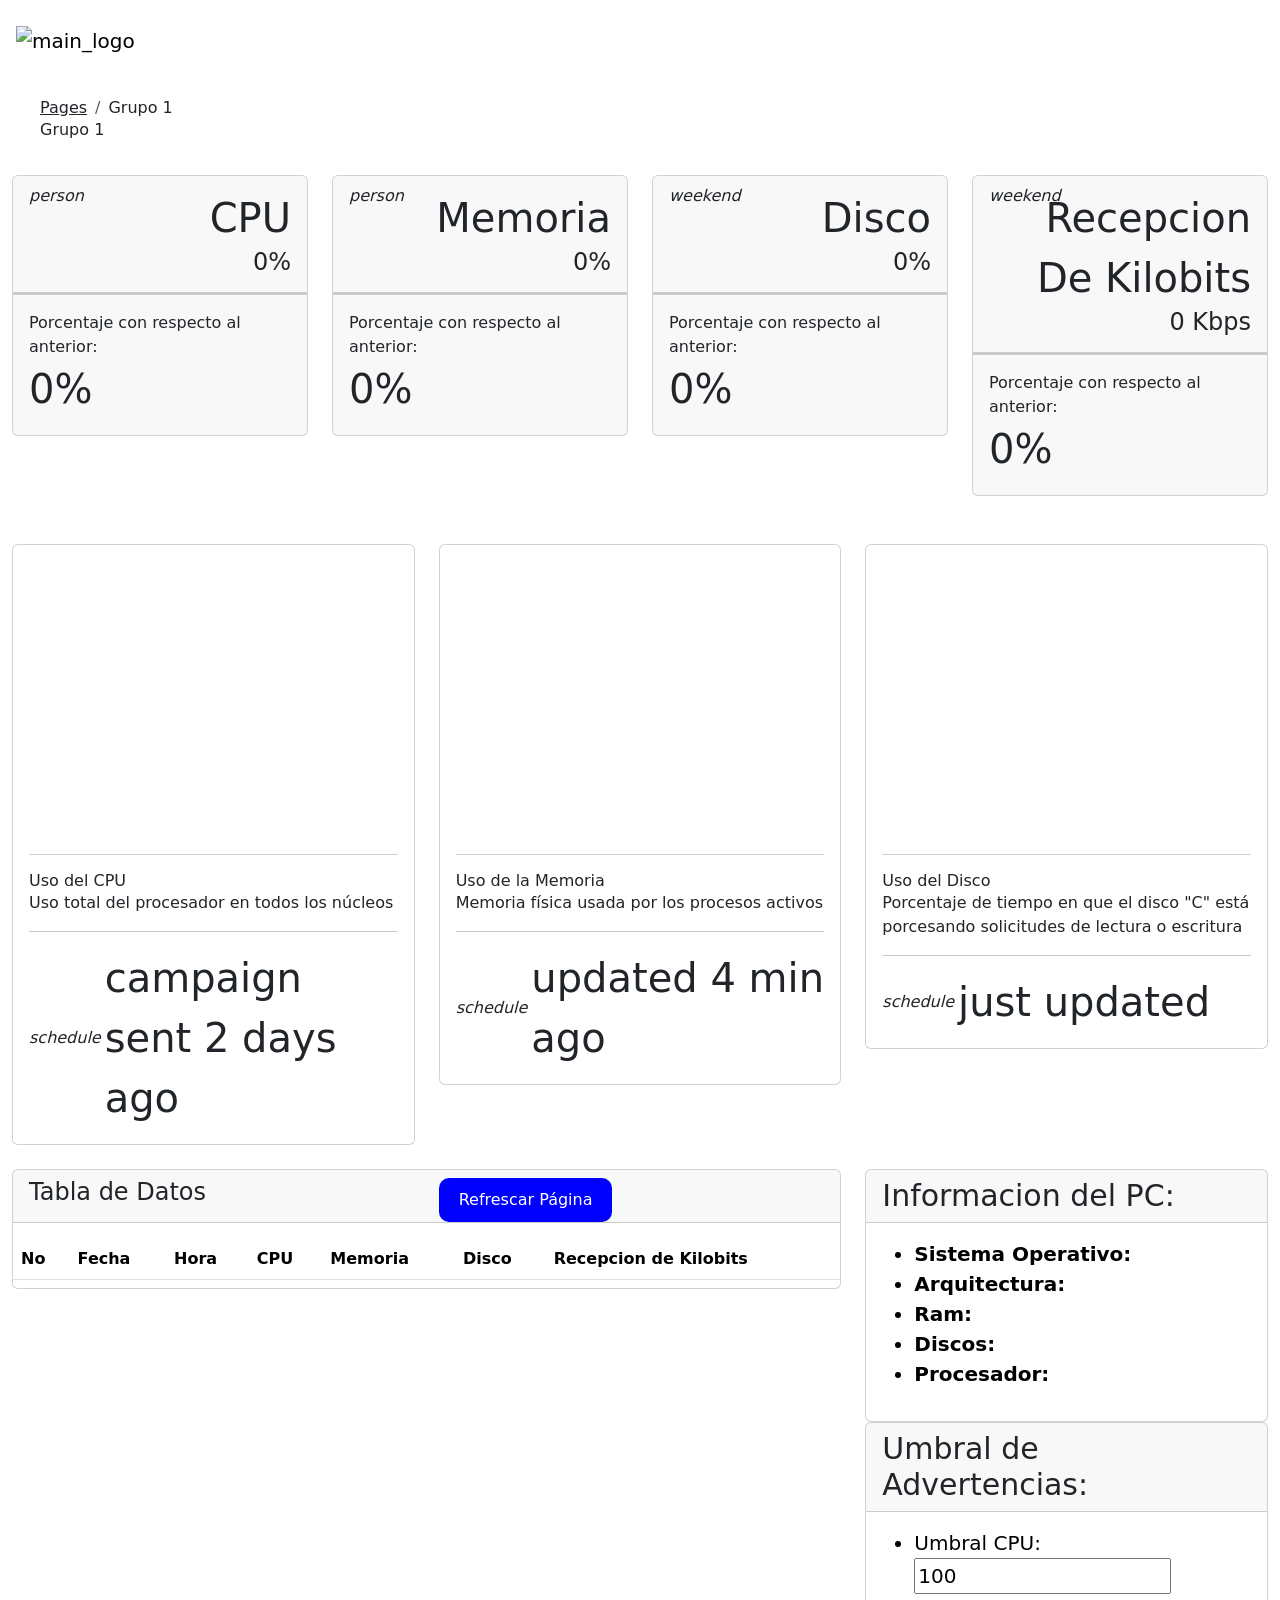
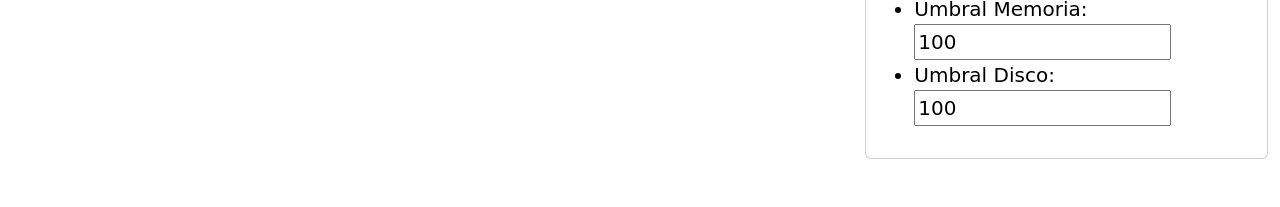
==== commit 75a69615: "Update grupo1.html Se añadió el botón refrescar pagina en la tabla de datos y se puso una carta mas " ====
--- a/pages/grupo1.html
+++ b/pages/grupo1.html
@@ -50,6 +50,17 @@
    <link rel="stylesheet"  type="text/css" href="../datatables/DataTables-1.11.3/css/dataTables.bootstrap4.min.css"/>
    <link rel="stylesheet"  type="text/css" href="../datatables/DataTables-1.11.3/css/dataTables.bootstrap4.min.css"/>
 
+  <style>
+    /* Estilos para el botón */
+    #refreshButton {
+        background-color: blue; /* Color de fondo azul */
+        color: white; /* Color del texto blanco */
+        border: none; /* Sin borde */
+        padding: 10px 20px; /* Espaciado interno */
+        cursor: pointer; /* Cambiar el cursor al pasar el mouse */
+        border-radius: 10px; /* Bordes redondos */
+    }
+  </style>
   <!-- Librerias para mqtt -->
   <script>
     initMqtt();
@@ -335,7 +346,10 @@
             <div class="card-header pb-0">
               <div class="row">
                 <div class="col-lg-6 col-7">
-                  <h6>Tabla de Datos</h6>
+                  <h4>Tabla de Datos</h4>
+                </div>
+                <div class="col-lg-6 col-5 text-right"> 
+                  <button id="refreshButton" class="btn btn-primary">Refrescar Página</button>
                 </div>
               </div>
             </div>
@@ -361,7 +375,7 @@
           </div>
         </div>
         <div class="col-lg-4 col-md-6">
-          <div class="card h-100" style="font-size: 20px;">
+          <div class="card h-80" style="font-size: 20px;">
             <div class="card-header pb-0" >
               <h6 style="font-size: 30px;">Informacion del PC:</h6>
             </div>
@@ -371,8 +385,20 @@
                 <li><b>Arquitectura:</b> <span id="arquitecturaValue"></span></li>
                 <li><b>Ram:</b> <span id="ramValue"></span></li>
                 <li><b>Discos:</b> <span id="almacenamientoValue"></span></li>
-                <li><b>Procesador:</b> <span id="procesadorValue"></span></li>            
-              </div>
+                <li><b>Procesador:</b> <span id="procesadorValue"></span></li>     
+                </div>           
+              </div>
+          <div class="card h-80" style="font-size: 20px;">
+              <div class="card-header pb-0" >
+                <h6 style="font-size: 30px;">Umbral de Advertencias:</h6>
+              </div>
+              <div class="card-body p-3">
+                <ul style="list-style-type: disc; color: rgb(0, 0, 0);">
+                  <li>Umbral CPU: <input type="number" id="cpuThreshold" value="100"></li>
+                  <li>Umbral Memoria: <input type="number" id="memoryThreshold" value="100"></li>
+                  <li>Umbral Disco: <input type="number" id="diskThreshold" value="100"></li>           
+              </div>           
+           </div>
           </div>
         </div>
     
@@ -413,6 +439,36 @@
 
    <!-- Grafico -->
    <script type="text/javascript" src="../js/grupo1/grafico.js"></script>
+
+   <script>
+    // Obtener una referencia al botón
+    var refreshButton = document.getElementById('refreshButton');
+    
+    // Agregar un evento click al botón
+    refreshButton.addEventListener('click', function() {
+        location.reload(); // Recarga la página
+    });
+   </script>
+   <script>
+    function showAlert(elementId, threshold, message) {
+        const element = document.getElementById(elementId);
+        const value = parseFloat(element.textContent);
+        
+        if (value >= threshold) {
+          alert(`¡Advertencia!\n${message}: ${value}`);
+        }
+    }
+
+    setInterval(() => {
+        const cpuThreshold = parseFloat(document.getElementById("cpuThreshold").value);
+        const memoryThreshold = parseFloat(document.getElementById("memoryThreshold").value);
+        const diskThreshold = parseFloat(document.getElementById("diskThreshold").value);
+
+        showAlert("cpuValue", cpuThreshold, "Uso de CPU");
+        showAlert("memoryValue", memoryThreshold, "Uso de Memoria");
+        showAlert("diskValue", diskThreshold, "Uso de Disco");
+    }, 7000); 
+</script>
 </body>
 
 </html>
--- a/estilos/style.css
+++ b/estilos/style.css
@@ -6,4 +6,4 @@
 
 p {
     font-size: 40px;
-}+}
